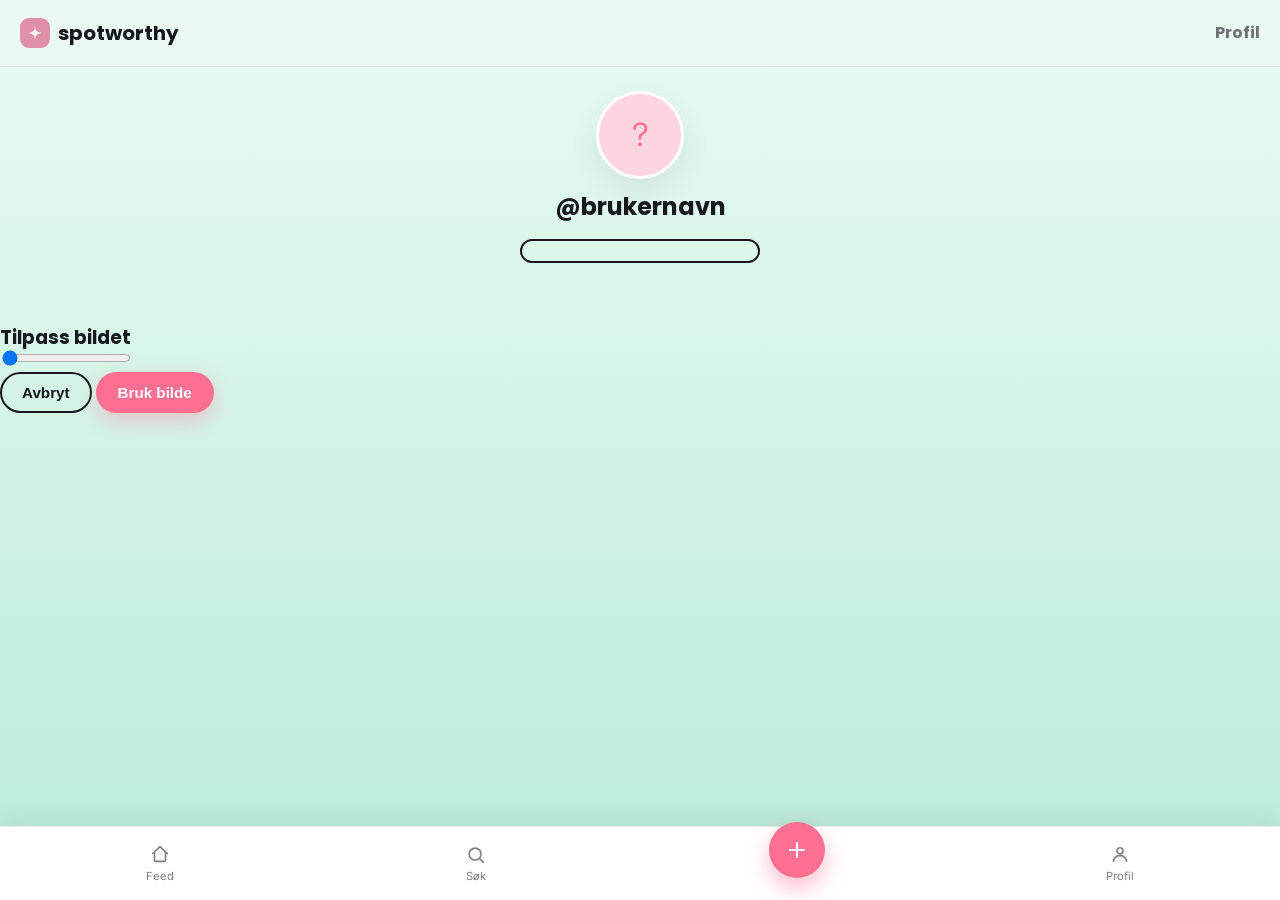
==== bruker.html @ c0483197 "Add bruker.html for user profile page" ====
<!DOCTYPE html>
<html lang="no">
<head>
<meta charset="UTF-8" />
<meta name="viewport" content="width=device-width, initial-scale=1.0" />
<title>Profil — spotworthy</title>
<link rel="preconnect" href="https://fonts.googleapis.com">
<link rel="preconnect" href="https://fonts.gstatic.com" crossorigin>
<link href="https://fonts.googleapis.com/css2?family=Poppins:wght@600;700;800&family=Inter:wght@400;500;600&display=swap" rel="stylesheet">
<link rel="stylesheet" href="style.css">
</head>
<body class="app-body">

<header class="app-topbar">
  <a href="feed.html" class="logo">
    <span class="logo-mark">
      <svg width="16" height="16" viewBox="0 0 24 24" fill="none" xmlns="http://www.w3.org/2000/svg">
        <path d="M12 2c.6 5.4 1.2 8.4 10 10-8.8 1.6-9.4 4.6-10 10-.6-5.4-1.2-8.4-10-10 8.8-1.6 9.4-4.6 10-10Z" fill="var(--cream)"/>
      </svg>
    </span>
    spotworthy
  </a>
  <span class="app-topbar-title">Profil</span>
</header>

<main class="app-main">
  <div class="profile-header">
    <div class="avatar-upload avatar-static" id="viewed-avatar">
      <img id="viewed-avatar-img" src="" alt="" hidden>
      <span id="viewed-avatar-initial">?</span>
    </div>
    <h2 id="viewed-username">@brukernavn</h2>
    <p id="viewed-name" class="profile-name"></p>
    <p id="viewed-bio" class="viewed-bio"></p>
    <button type="button" class="btn btn-outline auth-submit" id="viewed-friend-btn" style="max-width: 240px; margin: 16px auto 0;"></button>
  </div>

  <div id="viewed-locked" class="empty-state" hidden>
    <div class="empty-icon">
      <svg width="24" height="24" viewBox="0 0 24 24" fill="none" xmlns="http://www.w3.org/2000/svg">
        <rect x="5" y="10" width="14" height="10" rx="2" stroke="currentColor" stroke-width="1.6"/>
        <path d="M8 10V7a4 4 0 0 1 8 0v3" stroke="currentColor" stroke-width="1.6"/>
      </svg>
    </div>
    <h2>Dette er en privat konto</h2>
    <p>Send en venneforespørsel for å se anmeldelsene til denne brukeren.</p>
  </div>

  <h3 class="my-posts-title" id="viewed-posts-title" hidden>Anmeldelser</h3>
  <div id="viewed-posts" class="feed-list"></div>
</main>

<nav class="bottom-nav">
  <a href="feed.html" class="bottom-nav-item">
    <svg width="22" height="22" viewBox="0 0 24 24" fill="none" xmlns="http://www.w3.org/2000/svg">
      <path d="M4 11.5 12 4l8 7.5" stroke="currentColor" stroke-width="1.8" stroke-linecap="round" stroke-linejoin="round"/>
      <path d="M6 10v9a1 1 0 0 0 1 1h10a1 1 0 0 0 1-1v-9" stroke="currentColor" stroke-width="1.8" stroke-linecap="round" stroke-linejoin="round"/>
    </svg>
    <span>Feed</span>
  </a>

  <button type="button" class="bottom-nav-item" id="search-trigger">
    <span class="nav-icon-wrap">
      <svg width="22" height="22" viewBox="0 0 24 24" fill="none" xmlns="http://www.w3.org/2000/svg">
        <circle cx="11" cy="11" r="6.5" stroke="currentColor" stroke-width="1.8"/>
        <path d="m20 20-4-4" stroke="currentColor" stroke-width="1.8" stroke-linecap="round"/>
      </svg>
      <span class="nav-badge" hidden></span>
    </span>
    <span>Søk</span>
  </button>

  <button type="button" class="bottom-nav-fab" id="create-post-trigger" aria-label="Nytt innlegg">
    <svg width="24" height="24" viewBox="0 0 24 24" fill="none" xmlns="http://www.w3.org/2000/svg">
      <path d="M12 5v14M5 12h14" stroke="currentColor" stroke-width="2.2" stroke-linecap="round"/>
    </svg>
  </button>

  <a href="profil.html" class="bottom-nav-item">
    <svg width="22" height="22" viewBox="0 0 24 24" fill="none" xmlns="http://www.w3.org/2000/svg">
      <circle cx="12" cy="8.5" r="3.3" stroke="currentColor" stroke-width="1.8"/>
      <path d="M5 20c0-3.6 3.13-6.5 7-6.5s7 2.9 7 6.5" stroke="currentColor" stroke-width="1.8" stroke-linecap="round"/>
    </svg>
    <span>Profil</span>
  </a>
</nav>

<!-- SEARCH SHEET -->
<div class="sheet-overlay" id="search-overlay">
  <div class="sheet">
    <div class="sheet-head">
      <h3>Venner</h3>
      <button class="modal-close" id="search-close" aria-label="Lukk">
        <svg width="16" height="16" viewBox="0 0 24 24" fill="none" xmlns="http://www.w3.org/2000/svg">
          <path d="M5 5l14 14M19 5 5 19" stroke="currentColor" stroke-width="2" stroke-linecap="round"/>
        </svg>
      </button>
    </div>
    <div class="tab-bar">
      <button type="button" class="tab-btn active" data-tab="search">Søk</button>
      <button type="button" class="tab-btn" data-tab="requests">Forespørsler <span class="tab-badge" id="requests-badge" hidden>0</span></button>
    </div>
    <div class="tab-panel" data-panel="search">
      <input type="text" id="search-input" class="text-input" placeholder="Søk navn eller brukernavn">
      <div id="search-results" class="search-results"></div>
    </div>
    <div class="tab-panel" data-panel="requests" hidden>
      <div id="requests-list" class="search-results"></div>
    </div>
  </div>
</div>

<!-- CREATE POST SHEET -->
<div class="sheet-overlay" id="create-overlay">
  <div class="sheet">
    <div class="sheet-head">
      <h3>Nytt innlegg</h3>
      <button class="modal-close" id="create-close" aria-label="Lukk">
        <svg width="16" height="16" viewBox="0 0 24 24" fill="none" xmlns="http://www.w3.org/2000/svg">
          <path d="M5 5l14 14M19 5 5 19" stroke="currentColor" stroke-width="2" stroke-linecap="round"/>
        </svg>
      </button>
    </div>
    <form id="create-form">
      <label class="field-label">Bilde</label>
      <label class="photo-upload" for="post-photo">
        <input type="file" id="post-photo" accept="image/*" hidden>
        <span id="photo-preview-text">Trykk for å legge til bilde fra stedet</span>
        <img id="photo-preview-img" hidden alt="">
      </label>

      <label class="field-label">Vurdering</label>
      <div class="star-picker" id="star-picker">
        <button type="button" class="star-btn" data-star="1">★</button>
        <button type="button" class="star-btn" data-star="2">★</button>
        <button type="button" class="star-btn" data-star="3">★</button>
        <button type="button" class="star-btn" data-star="4">★</button>
        <button type="button" class="star-btn" data-star="5">★</button>
      </div>

      <label class="field-label" for="post-text">Tekst <span class="char-hint" id="char-count">0/100</span></label>
      <textarea class="text-input" id="post-text" maxlength="100" rows="3" placeholder="Hva syntes du om stedet?"></textarea>

      <label class="field-label" for="post-address">Adresse (valgfritt)</label>
      <input class="text-input" id="post-address" type="text" placeholder="F.eks. Karl Johans gate 1, Oslo">
      <p class="field-hint">Skriv en ekte adresse — da fungerer kartpinnen på innlegget.</p>

      <label class="field-label">Merkelapper (valgfritt)</label>
      <div class="tag-picker" id="tag-picker">
        <button type="button" class="tag-chip" data-tag="kaffe">Kaffe</button>
        <button type="button" class="tag-chip" data-tag="cappuccino">Cappuccino</button>
        <button type="button" class="tag-chip" data-tag="latte">Caffe latte</button>
        <button type="button" class="tag-chip" data-tag="pizza">Pizza</button>
        <button type="button" class="tag-chip" data-tag="burger">Burger</button>
        <button type="button" class="tag-chip" data-tag="sushi">Sushi</button>
        <button type="button" class="tag-chip" data-tag="milkshake">Milkshake</button>
        <button type="button" class="tag-chip" data-tag="brunsj">Brunsj</button>
        <button type="button" class="tag-chip" data-tag="dessert">Dessert</button>
        <button type="button" class="tag-chip" data-tag="salat">Salat</button>
      </div>
      <div class="custom-tag-row">
        <input type="text" id="custom-tag-input" class="text-input" placeholder="Legg til eget matord (f.eks. taco)">
        <button type="button" class="btn btn-outline btn-sm" id="add-custom-tag">Legg til</button>
      </div>
      <div class="custom-tags" id="custom-tags-list"></div>

      <label class="field-label">Synlighet</label>
      <div class="visibility-toggle" id="visibility-toggle">
        <button type="button" class="vis-btn active" data-vis="offentlig">Offentlig</button>
        <button type="button" class="vis-btn" data-vis="venner">Kun venner</button>
      </div>

      <button type="submit" class="btn btn-primary btn-lg auth-submit">Publiser</button>
    </form>
  </div>
</div>

<!-- IMAGE CROP -->
<div class="crop-overlay" id="crop-overlay">
  <div class="crop-box">
    <h3>Tilpass bildet</h3>
    <div class="crop-viewport" id="crop-viewport">
      <img id="crop-image" alt="">
    </div>
    <input type="range" id="crop-zoom" class="crop-zoom" min="1" max="3" step="0.01" value="1">
    <div class="crop-actions">
      <button type="button" class="btn btn-outline" id="crop-cancel">Avbryt</button>
      <button type="button" class="btn btn-primary" id="crop-confirm">Bruk bilde</button>
    </div>
  </div>
</div>

<script type="module" src="app.js"></script>
</body>
</html>
---- style.css ----
:root {
  --mint: #eafaf3;
  --mint-mid: #b9ecd7;
  --mint-deep: #2fb989;
  --pink: #ff6f91;
  --pink-light: #ffd6e0;
  --pink-logo: #e08fa9;
  --cream: #fdf3ea;
  --black: #17181c;
  --white: #ffffff;

  --font-heading: 'Poppins', sans-serif;
  --font-body: 'Inter', sans-serif;

  --radius-lg: 20px;
  --radius-md: 14px;
  --shadow-card: 0 12px 30px rgba(23, 24, 28, 0.08);
}

* { box-sizing: border-box; }

html { scroll-behavior: smooth; }

body {
  margin: 0;
  font-family: var(--font-body);
  color: var(--black);
  background: linear-gradient(180deg, var(--mint) 0%, var(--mint-mid) 100%);
  background-attachment: fixed;
  line-height: 1.5;
}

img, svg { display: block; }
img[hidden] { display: none; }

.container {
  max-width: 1160px;
  margin: 0 auto;
  padding: 0 24px;
}

h1, h2, h3 {
  font-family: var(--font-heading);
  margin: 0;
  line-height: 1.15;
}

p { margin: 0; }

a { color: inherit; text-decoration: none; }

/* Buttons */
.btn {
  display: inline-flex;
  align-items: center;
  justify-content: center;
  padding: 10px 20px;
  border-radius: 999px;
  font-weight: 600;
  font-size: 0.95rem;
  border: 2px solid transparent;
  cursor: pointer;
  transition: transform 0.15s ease, box-shadow 0.15s ease, background 0.15s ease;
  white-space: nowrap;
}
.btn:hover { transform: translateY(-1px); }

.btn-primary {
  background: var(--pink);
  color: var(--white);
  box-shadow: 0 8px 20px rgba(255, 111, 145, 0.35);
}
.btn-primary:hover { background: #ff5c82; }

.btn-outline {
  border-color: var(--black);
  color: var(--black);
  background: transparent;
}
.btn-outline:hover { background: var(--black); color: var(--white); }

.btn-ghost {
  color: var(--black);
  padding: 10px 14px;
}
.btn-ghost:hover { color: var(--mint-deep); }

.btn-lg { padding: 14px 28px; font-size: 1.05rem; }

/* Header */
.site-header {
  position: sticky;
  top: 0;
  z-index: 50;
  background: var(--mint);
  border-bottom: 1px solid rgba(23, 24, 28, 0.06);
}

.header-inner {
  display: flex;
  align-items: center;
  justify-content: space-between;
  height: 76px;
  gap: 24px;
}

.logo {
  display: flex;
  align-items: center;
  gap: 8px;
  font-family: var(--font-heading);
  font-weight: 700;
  font-size: 1.25rem;
  color: var(--black);
}

.logo-mark {
  width: 30px;
  height: 30px;
  border-radius: 9px;
  background: var(--pink-logo);
  display: flex;
  align-items: center;
  justify-content: center;
  flex-shrink: 0;
}

.back-link {
  font-weight: 500;
  font-size: 0.92rem;
  color: var(--black);
  opacity: 0.75;
}
.back-link:hover { opacity: 1; color: var(--mint-deep); }

.menu-toggle {
  display: flex;
  flex-direction: column;
  justify-content: center;
  gap: 5px;
  width: 40px;
  height: 40px;
  border: none;
  background: transparent;
  cursor: pointer;
  padding: 0;
}
.menu-toggle span {
  display: block;
  height: 2px;
  width: 100%;
  background: var(--black);
  border-radius: 2px;
}

/* Drawer menu */
.drawer-overlay {
  position: fixed;
  inset: 0;
  background: rgba(23, 24, 28, 0.35);
  opacity: 0;
  visibility: hidden;
  transition: opacity 0.2s ease;
  z-index: 90;
}
.drawer-overlay.open { opacity: 1; visibility: visible; }

.drawer {
  position: fixed;
  top: 0;
  right: 0;
  bottom: 0;
  width: min(320px, 84vw);
  background: var(--mint);
  box-shadow: -12px 0 30px rgba(23, 24, 28, 0.15);
  transform: translateX(100%);
  transition: transform 0.25s ease;
  z-index: 95;
  padding: 24px;
  display: flex;
  flex-direction: column;
  gap: 28px;
}
.drawer.open { transform: translateX(0); }

.drawer-head {
  display: flex;
  align-items: center;
  justify-content: space-between;
}

.drawer-close {
  border: none;
  background: var(--white);
  width: 34px;
  height: 34px;
  border-radius: 50%;
  display: flex;
  align-items: center;
  justify-content: center;
  cursor: pointer;
  color: var(--black);
}

.drawer-nav {
  display: flex;
  flex-direction: column;
  gap: 4px;
}

.drawer-link {
  display: block;
  width: 100%;
  text-align: left;
  padding: 14px 4px;
  border: none;
  background: none;
  border-bottom: 1px solid rgba(23, 24, 28, 0.08);
  font-family: var(--font-body);
  font-size: 1rem;
  font-weight: 500;
  color: var(--black);
  cursor: pointer;
}

.drawer-link--cta {
  margin-top: 12px;
  border: none;
  border-radius: 999px;
  background: var(--pink);
  color: var(--white);
  text-align: center;
  font-weight: 600;
  padding: 14px;
}

/* Modal (Om spotworthy) */
.modal-overlay {
  position: fixed;
  inset: 0;
  background: rgba(23, 24, 28, 0.4);
  display: flex;
  align-items: center;
  justify-content: center;
  padding: 24px;
  opacity: 0;
  visibility: hidden;
  transition: opacity 0.2s ease;
  z-index: 100;
}
.modal-overlay.open { opacity: 1; visibility: visible; }

.modal {
  position: relative;
  background: var(--white);
  border-radius: var(--radius-lg);
  padding: 40px 32px;
  max-width: 440px;
  box-shadow: var(--shadow-card);
}
.modal h3 { font-size: 1.3rem; margin-bottom: 14px; }
.modal p { color: rgba(23, 24, 28, 0.75); }

.modal-close {
  position: absolute;
  top: 16px;
  right: 16px;
  border: none;
  background: var(--mint);
  width: 30px;
  height: 30px;
  border-radius: 50%;
  display: flex;
  align-items: center;
  justify-content: center;
  cursor: pointer;
  color: var(--black);
}

/* Hero */
.hero {
  padding: 80px 0 110px;
  overflow: hidden;
}

.hero-inner {
  display: grid;
  grid-template-columns: 1fr 1fr;
  gap: 56px;
  align-items: center;
}

.hero-spark { display: inline-block; margin-bottom: 20px; }

.hero-copy h1 {
  font-size: clamp(2.6rem, 4.6vw, 3.8rem);
  font-weight: 800;
  color: var(--black);
  max-width: 460px;
}

.hero-btn { margin-top: 32px; }

/* Hero visual / polaroids */
.hero-visual {
  position: relative;
  min-height: 400px;
}

.polaroid-stack {
  position: relative;
  width: 100%;
  height: 100%;
}

.polaroid {
  position: absolute;
  width: 240px;
  background: var(--white);
  padding: 14px 14px 20px;
  border-radius: 8px;
  box-shadow: var(--shadow-card);
}

.polaroid--back {
  top: 10px;
  left: 100px;
  transform: rotate(8deg);
}

.polaroid--front {
  top: 110px;
  left: 4px;
  transform: rotate(-7deg);
}

.polaroid-photo {
  position: relative;
  aspect-ratio: 1 / 1;
  border-radius: 4px;
  overflow: hidden;
  display: flex;
  align-items: center;
  justify-content: center;
}

.photo-icon { color: rgba(23, 24, 28, 0.22); }

.photo-1 { background: linear-gradient(135deg, var(--mint-mid), var(--pink-light)); }
.photo-2 { background: linear-gradient(135deg, var(--pink-light), var(--mint-mid) 80%); }

.pin-badge {
  position: absolute;
  bottom: 8px;
  right: 8px;
  width: 26px;
  height: 26px;
  border-radius: 50%;
  border: none;
  background: var(--white);
  color: var(--pink);
  display: flex;
  align-items: center;
  justify-content: center;
  box-shadow: 0 4px 10px rgba(0,0,0,0.15);
  cursor: pointer;
}

.polaroid-caption {
  display: flex;
  align-items: center;
  justify-content: space-between;
  margin-top: 12px;
  font-family: var(--font-heading);
}

.place-name { font-size: 0.85rem; font-weight: 600; color: var(--black); }
.stars { color: var(--pink); font-size: 0.85rem; letter-spacing: 1px; }

/* Features */
.features { padding: 100px 0; }

.section-title {
  text-align: center;
  font-size: clamp(1.7rem, 3vw, 2.3rem);
  font-weight: 700;
  max-width: 640px;
  margin: 0 auto 56px;
}

.feature-grid {
  display: grid;
  grid-template-columns: repeat(3, 1fr);
  gap: 28px;
}

.feature-card {
  background: var(--white);
  border-radius: var(--radius-lg);
  padding: 32px 28px;
  box-shadow: var(--shadow-card);
}

.feature-icon {
  width: 52px;
  height: 52px;
  border-radius: 14px;
  display: flex;
  align-items: center;
  justify-content: center;
  margin-bottom: 20px;
}
.icon-mint { background: rgba(47, 185, 137, 0.14); color: var(--mint-deep); }
.icon-pink { background: rgba(255, 111, 145, 0.14); color: var(--pink); }

.feature-card h3 { font-size: 1.15rem; margin-bottom: 10px; }
.feature-card p { color: rgba(23, 24, 28, 0.7); font-size: 0.95rem; }

/* How it works */
.how-it-works { padding: 100px 0; }

.steps {
  display: grid;
  grid-template-columns: repeat(3, 1fr);
  gap: 28px;
}

.step {
  background: var(--white);
  border-radius: var(--radius-lg);
  padding: 32px 28px;
  box-shadow: var(--shadow-card);
}

.step-number {
  display: inline-flex;
  align-items: center;
  justify-content: center;
  width: 36px;
  height: 36px;
  border-radius: 50%;
  background: var(--pink);
  color: var(--white);
  font-family: var(--font-heading);
  font-weight: 700;
  margin-bottom: 18px;
}

.step h3 { font-size: 1.1rem; margin-bottom: 10px; }
.step p { color: rgba(23, 24, 28, 0.7); font-size: 0.95rem; }

/* CTA section */
.cta-section { padding: 90px 0 110px; }

.cta-card {
  background: var(--white);
  border-radius: var(--radius-lg);
  padding: 64px 40px;
  text-align: center;
  display: flex;
  flex-direction: column;
  align-items: center;
  gap: 18px;
  box-shadow: var(--shadow-card);
}
.cta-card h2 { font-size: clamp(1.6rem, 3vw, 2.2rem); font-weight: 700; max-width: 560px; }
.cta-card p { color: rgba(23, 24, 28, 0.7); font-size: 1.05rem; }
.cta-card .btn { margin-top: 6px; }

/* Footer */
.site-footer {
  background: var(--white);
  padding: 56px 0 24px;
}
.footer-inner {
  display: flex;
  justify-content: space-between;
  align-items: flex-start;
  flex-wrap: wrap;
  gap: 24px;
  padding-bottom: 32px;
  border-bottom: 1px solid rgba(23,24,28,0.08);
}
.footer-brand p { margin-top: 8px; color: rgba(23,24,28,0.6); font-size: 0.9rem; }
.logo-footer { margin-bottom: 4px; }

.footer-contact h3 { font-size: 1rem; font-weight: 700; margin-bottom: 10px; }
.footer-contact { display: flex; flex-direction: column; gap: 6px; }
.footer-contact a { font-size: 0.92rem; color: rgba(23,24,28,0.75); }
.footer-contact a:hover { color: var(--pink); }

.footer-bottom {
  padding-top: 20px;
  text-align: center;
}
.footer-bottom p { font-size: 0.82rem; color: rgba(23,24,28,0.5); }

/* Page intro (guide.html) */
.page-intro { padding: 64px 0 12px; text-align: center; }
.page-intro h1 { font-size: clamp(2rem, 4vw, 2.8rem); font-weight: 800; }
.page-intro p { margin-top: 14px; color: rgba(23, 24, 28, 0.7); font-size: 1.05rem; }

/* ---------------- Forms (shared) ---------------- */
.field-label {
  display: flex;
  justify-content: space-between;
  font-size: 0.9rem;
  font-weight: 600;
  margin: 18px 0 6px;
}
.field-label:first-of-type { margin-top: 0; }

.char-hint { font-weight: 500; color: rgba(23, 24, 28, 0.5); }

.text-input {
  width: 100%;
  padding: 13px 16px;
  border-radius: var(--radius-md);
  border: 1px solid rgba(23, 24, 28, 0.15);
  background: var(--white);
  font-family: var(--font-body);
  font-size: 0.98rem;
  color: var(--black);
  resize: vertical;
}
.text-input:focus {
  outline: none;
  border-color: var(--pink);
}

.field-error { color: var(--pink); font-size: 0.85rem; margin-top: 8px; }

/* ---------------- Auth pages (registrer.html) ---------------- */
.auth-page {
  min-height: 100vh;
  display: flex;
  flex-direction: column;
  align-items: center;
  gap: 32px;
  padding: 48px 24px 64px;
  background: linear-gradient(180deg, var(--mint) 0%, var(--mint-mid) 100%);
}

.auth-logo { font-family: var(--font-heading); font-weight: 700; font-size: 1.3rem; color: var(--black); }

.auth-card {
  width: 100%;
  max-width: 420px;
  background: var(--white);
  border-radius: var(--radius-lg);
  padding: 40px 32px;
  box-shadow: var(--shadow-card);
}
.auth-card h1 { font-size: 1.6rem; font-weight: 800; }
.auth-sub { margin-top: 10px; color: rgba(23, 24, 28, 0.7); font-size: 0.95rem; }

.auth-submit { width: 100%; margin-top: 26px; }

.auth-switch { margin-top: 20px; text-align: center; font-size: 0.9rem; color: rgba(23, 24, 28, 0.7); }
.auth-switch a { color: var(--pink); font-weight: 600; }

.demo-note {
  margin-top: 14px;
  background: var(--mint);
  border-radius: var(--radius-md);
  padding: 12px 14px;
  font-size: 0.85rem;
  color: rgba(23, 24, 28, 0.8);
}

/* ---------------- App shell (feed.html, profil.html) ---------------- */
.app-body {
  background: linear-gradient(180deg, var(--mint) 0%, var(--mint-mid) 100%);
  min-height: 100vh;
  padding-bottom: 100px;
}

.app-topbar {
  position: sticky;
  top: 0;
  z-index: 40;
  display: flex;
  align-items: center;
  justify-content: space-between;
  padding: 18px 20px;
  background: var(--mint);
  border-bottom: 1px solid rgba(23, 24, 28, 0.06);
}
.app-topbar-title { font-family: var(--font-heading); font-weight: 700; font-size: 1rem; opacity: 0.6; }

.app-main {
  max-width: 560px;
  margin: 0 auto;
  padding: 24px 20px 40px;
}

/* Bottom nav */
.bottom-nav {
  position: fixed;
  bottom: 0;
  left: 0;
  right: 0;
  height: 74px;
  background: var(--white);
  border-top: 1px solid rgba(23, 24, 28, 0.08);
  display: flex;
  align-items: center;
  justify-content: space-around;
  z-index: 60;
  box-shadow: 0 -8px 24px rgba(23, 24, 28, 0.06);
}

.bottom-nav-item {
  display: flex;
  flex-direction: column;
  align-items: center;
  gap: 3px;
  border: none;
  background: none;
  color: var(--black);
  opacity: 0.55;
  font-size: 0.7rem;
  font-family: var(--font-body);
  cursor: pointer;
  padding: 6px 10px;
}
.bottom-nav-item.active { opacity: 1; color: var(--pink); }
.bottom-nav-item:hover { opacity: 1; }

.bottom-nav-fab {
  width: 56px;
  height: 56px;
  border-radius: 50%;
  border: none;
  background: var(--pink);
  color: var(--white);
  display: flex;
  align-items: center;
  justify-content: center;
  cursor: pointer;
  box-shadow: 0 10px 22px rgba(255, 111, 145, 0.45);
  transform: translateY(-14px);
}
.bottom-nav-fab:hover { background: #ff5c82; }

/* Sheets (search + create post) */
.sheet-overlay {
  position: fixed;
  inset: 0;
  background: rgba(23, 24, 28, 0.4);
  display: flex;
  align-items: flex-end;
  justify-content: center;
  opacity: 0;
  visibility: hidden;
  transition: opacity 0.2s ease;
  z-index: 110;
}
.sheet-overlay.open { opacity: 1; visibility: visible; }

.sheet {
  width: 100%;
  max-width: 480px;
  max-height: 86vh;
  overflow-y: auto;
  background: var(--white);
  border-radius: 24px 24px 0 0;
  padding: 24px 24px 32px;
  transform: translateY(16px);
  transition: transform 0.2s ease;
}
.sheet-overlay.open .sheet { transform: translateY(0); }

.sheet-head {
  display: flex;
  align-items: center;
  justify-content: space-between;
  margin-bottom: 18px;
}
.sheet-head h3 { font-size: 1.2rem; }

/* Star picker */
.star-picker { display: flex; gap: 6px; }
.star-btn {
  border: none;
  background: none;
  font-size: 2rem;
  line-height: 1;
  color: rgba(23, 24, 28, 0.2);
  cursor: pointer;
  padding: 0;
}
.star-btn.active { color: var(--pink); }

/* Photo upload */
.photo-upload {
  display: flex;
  align-items: center;
  justify-content: center;
  aspect-ratio: 4 / 3;
  border-radius: var(--radius-md);
  border: 2px dashed rgba(23, 24, 28, 0.2);
  background: var(--mint);
  color: rgba(23, 24, 28, 0.55);
  font-size: 0.9rem;
  text-align: center;
  padding: 20px;
  cursor: pointer;
  overflow: hidden;
}
.photo-upload img { width: 100%; height: 100%; object-fit: cover; }

/* Visibility toggle */
.visibility-toggle { display: flex; gap: 10px; }
.vis-btn {
  flex: 1;
  padding: 11px;
  border-radius: 999px;
  border: 2px solid rgba(23, 24, 28, 0.15);
  background: var(--white);
  font-family: var(--font-body);
  font-weight: 600;
  font-size: 0.9rem;
  color: var(--black);
  cursor: pointer;
}
.vis-btn.active { border-color: var(--pink); background: var(--pink); color: var(--white); }

/* Empty state */
.empty-state { text-align: center; padding: 60px 20px; }
.empty-icon {
  width: 56px;
  height: 56px;
  border-radius: 50%;
  background: var(--white);
  color: var(--mint-deep);
  display: flex;
  align-items: center;
  justify-content: center;
  margin: 0 auto 20px;
  box-shadow: var(--shadow-card);
}
.empty-state h2 { font-size: 1.3rem; margin-bottom: 10px; }
.empty-state p { color: rgba(23, 24, 28, 0.65); max-width: 320px; margin: 0 auto; }
.empty-hint { color: rgba(23, 24, 28, 0.6); font-size: 0.92rem; text-align: center; padding: 20px 0; }

/* Feed list */
.feed-list { display: flex; flex-direction: column; gap: 24px; }
.feed-card {
  background: var(--white);
  border-radius: var(--radius-lg);
  padding: 16px 16px 20px;
  box-shadow: var(--shadow-card);
}
.feed-photo { width: 100%; aspect-ratio: 1 / 1; }
.photo-icon-wrap { color: rgba(23, 24, 28, 0.25); display: flex; align-items: center; justify-content: center; width: 100%; height: 100%; }
.feed-text { margin-top: 10px; font-size: 0.92rem; color: rgba(23, 24, 28, 0.8); }
.feed-meta {
  display: flex;
  justify-content: space-between;
  align-items: center;
  margin-top: 12px;
  font-size: 0.8rem;
  color: rgba(23, 24, 28, 0.55);
}
.vis-pill {
  background: var(--mint);
  color: var(--mint-deep);
  font-weight: 600;
  padding: 3px 10px;
  border-radius: 999px;
}

/* Search sheet */
.search-results { display: flex; flex-direction: column; gap: 4px; margin-top: 16px; }
.search-row {
  display: flex;
  align-items: center;
  justify-content: space-between;
  padding: 12px 4px;
  border-bottom: 1px solid rgba(23, 24, 28, 0.08);
}
.search-row-info { display: flex; flex-direction: column; }
.search-row-info span { font-size: 0.85rem; color: rgba(23, 24, 28, 0.55); }
.btn-sm { padding: 8px 16px; font-size: 0.85rem; }

/* Profile page */
.profile-header { text-align: center; margin-bottom: 24px; }
.avatar-upload {
  width: 88px;
  height: 88px;
  border-radius: 50%;
  background: var(--pink-light);
  color: var(--pink);
  display: flex;
  align-items: center;
  justify-content: center;
  font-size: 2rem;
  margin: 0 auto 14px;
  cursor: pointer;
  overflow: hidden;
  border: 3px solid var(--white);
  box-shadow: var(--shadow-card);
}
.avatar-upload img { width: 100%; height: 100%; object-fit: cover; }
.profile-name { color: rgba(23, 24, 28, 0.6); font-size: 0.92rem; margin-top: 2px; }

.setting-row {
  display: flex;
  align-items: center;
  justify-content: space-between;
  gap: 16px;
  background: var(--white);
  border-radius: var(--radius-md);
  padding: 18px;
  margin-top: 22px;
  box-shadow: var(--shadow-card);
}
.setting-row strong { font-size: 0.95rem; }
.setting-row p { font-size: 0.82rem; color: rgba(23, 24, 28, 0.6); margin-top: 4px; }

.switch { position: relative; display: inline-block; width: 46px; height: 26px; flex-shrink: 0; }
.switch input { opacity: 0; width: 0; height: 0; }
.slider {
  position: absolute;
  cursor: pointer;
  inset: 0;
  background: rgba(23, 24, 28, 0.2);
  border-radius: 999px;
  transition: 0.2s;
}
.slider::before {
  content: "";
  position: absolute;
  width: 20px;
  height: 20px;
  left: 3px;
  top: 3px;
  background: var(--white);
  border-radius: 50%;
  transition: 0.2s;
}
.switch input:checked + .slider { background: var(--pink); }
.switch input:checked + .slider::before { transform: translateX(20px); }

.my-posts-title { margin-top: 36px; margin-bottom: 16px; font-size: 1.1rem; }

/* Responsive */
@media (max-width: 900px) {
  .hero-inner { grid-template-columns: 1fr; }
  .hero-visual { min-height: 320px; order: 1; }
  .hero-copy { order: 2; }
  .feature-grid, .steps { grid-template-columns: 1fr; }
}

@media (max-width: 720px) {
  .hero { padding: 48px 0 64px; }
  .polaroid { width: 190px; }
  .polaroid--back { left: 60px; top: 0; }
  .polaroid--front { left: 0; top: 70px; }
  .cta-card { padding: 44px 24px; }
  .auth-card { padding: 32px 22px; }
}
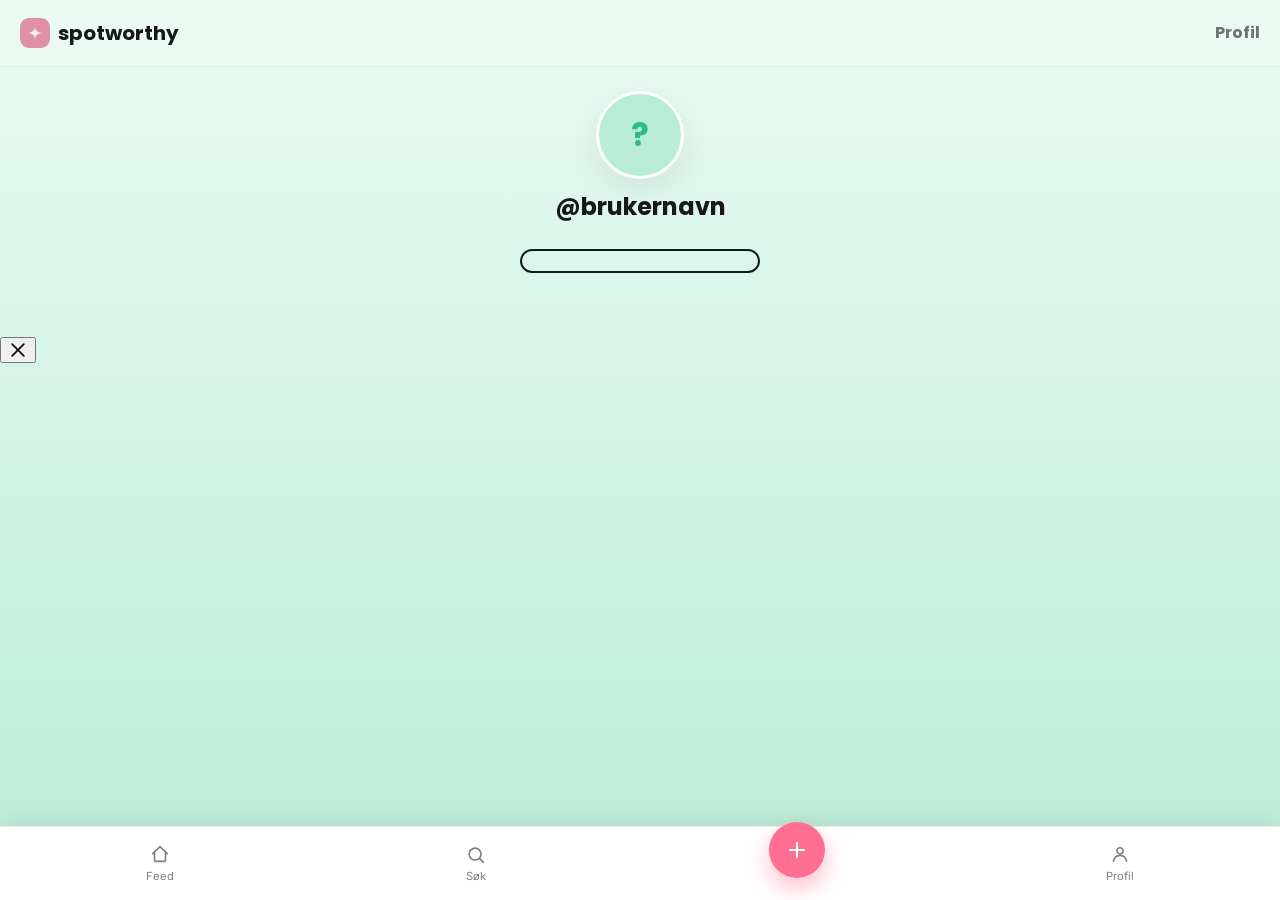
==== commit baae23cc: "Implement photo lightbox feature in bruker.html Added a lightbox overlay for photo display with clos" ====
--- a/bruker.html
+++ b/bruker.html
@@ -190,6 +190,16 @@
   </div>
 </div>
 
+<!-- PHOTO LIGHTBOX -->
+<div class="lightbox-overlay" id="lightbox-overlay">
+  <button class="lightbox-close" id="lightbox-close" aria-label="Lukk">
+    <svg width="20" height="20" viewBox="0 0 24 24" fill="none" xmlns="http://www.w3.org/2000/svg">
+      <path d="M5 5l14 14M19 5 5 19" stroke="currentColor" stroke-width="2" stroke-linecap="round"/>
+    </svg>
+  </button>
+  <img id="lightbox-image" src="" alt="">
+</div>
+
 <script type="module" src="app.js"></script>
 </body>
 </html>
--- a/style.css
+++ b/style.css
@@ -529,6 +529,27 @@
 }
 
 .field-error { color: var(--pink); font-size: 0.85rem; margin-top: 8px; }
+.field-hint { font-size: 0.82rem; color: rgba(23, 24, 28, 0.5); margin-top: 6px; }
+
+.password-field { position: relative; }
+.password-field .text-input { padding-right: 46px; }
+.password-toggle {
+  position: absolute;
+  right: 6px;
+  top: 50%;
+  transform: translateY(-50%);
+  border: none;
+  background: none;
+  color: rgba(23, 24, 28, 0.45);
+  cursor: pointer;
+  width: 34px;
+  height: 34px;
+  display: flex;
+  align-items: center;
+  justify-content: center;
+  border-radius: 8px;
+}
+.password-toggle:hover { color: var(--mint-deep); background: var(--mint); }
 
 /* ---------------- Auth pages (registrer.html) ---------------- */
 .auth-page {
@@ -627,6 +648,18 @@
 .bottom-nav-item.active { opacity: 1; color: var(--pink); }
 .bottom-nav-item:hover { opacity: 1; }
 
+.nav-icon-wrap { position: relative; display: inline-flex; }
+.nav-badge {
+  position: absolute;
+  top: -2px;
+  right: -2px;
+  width: 9px;
+  height: 9px;
+  border-radius: 50%;
+  background: var(--pink);
+  border: 2px solid var(--white);
+}
+
 .bottom-nav-fab {
   width: 56px;
   height: 56px;
@@ -678,6 +711,43 @@
   margin-bottom: 18px;
 }
 .sheet-head h3 { font-size: 1.2rem; }
+
+/* Tabs (search sheet) */
+.tab-bar {
+  display: flex;
+  gap: 6px;
+  background: var(--mint);
+  border-radius: 999px;
+  padding: 4px;
+  margin-bottom: 18px;
+}
+.tab-btn {
+  flex: 1;
+  border: none;
+  background: none;
+  padding: 9px 12px;
+  border-radius: 999px;
+  font-family: var(--font-body);
+  font-weight: 600;
+  font-size: 0.88rem;
+  color: rgba(23, 24, 28, 0.6);
+  cursor: pointer;
+  display: flex;
+  align-items: center;
+  justify-content: center;
+  gap: 6px;
+}
+.tab-btn.active { background: var(--white); color: var(--black); box-shadow: var(--shadow-card); }
+.tab-badge {
+  background: var(--pink);
+  color: var(--white);
+  font-size: 0.72rem;
+  font-weight: 700;
+  border-radius: 999px;
+  padding: 1px 7px;
+}
+
+.request-actions { display: flex; gap: 8px; }
 
 /* Star picker */
 .star-picker { display: flex; gap: 6px; }
@@ -726,6 +796,35 @@
 }
 .vis-btn.active { border-color: var(--pink); background: var(--pink); color: var(--white); }
 
+/* Tag picker (create post) */
+.tag-picker { display: flex; flex-wrap: wrap; gap: 8px; }
+.tag-chip {
+  padding: 8px 14px;
+  border-radius: 999px;
+  border: 2px solid rgba(23, 24, 28, 0.15);
+  background: var(--white);
+  font-family: var(--font-body);
+  font-weight: 500;
+  font-size: 0.85rem;
+  color: var(--black);
+  cursor: pointer;
+}
+.tag-chip.active { border-color: var(--mint-deep); background: rgba(47, 185, 137, 0.14); color: var(--mint-deep); }
+
+/* Tags on feed posts */
+.post-tags { display: flex; flex-wrap: wrap; gap: 6px; margin-top: 10px; }
+.tag-pill {
+  background: var(--mint);
+  color: var(--mint-deep);
+  font-size: 0.78rem;
+  font-weight: 600;
+  padding: 3px 10px;
+  border-radius: 999px;
+}
+
+/* Feed search */
+.feed-search { margin-bottom: 20px; }
+
 /* Empty state */
 .empty-state { text-align: center; padding: 60px 20px; }
 .empty-icon {
@@ -770,6 +869,77 @@
   padding: 3px 10px;
   border-radius: 999px;
 }
+
+.feed-actions { display: flex; gap: 8px; margin-top: 12px; }
+
+/* Custom food tags */
+.custom-tag-row { display: flex; gap: 8px; margin-top: 10px; }
+.custom-tag-row .text-input { flex: 1; }
+.custom-tags { display: flex; flex-wrap: wrap; gap: 6px; margin-top: 10px; }
+.removable-tag {
+  display: inline-flex;
+  align-items: center;
+  gap: 6px;
+}
+.remove-tag-btn {
+  border: none;
+  background: none;
+  color: var(--mint-deep);
+  font-size: 1rem;
+  line-height: 1;
+  cursor: pointer;
+  padding: 0;
+}
+
+/* Image cropper */
+.crop-overlay {
+  position: fixed;
+  inset: 0;
+  background: rgba(23, 24, 28, 0.55);
+  display: flex;
+  align-items: center;
+  justify-content: center;
+  padding: 24px;
+  opacity: 0;
+  visibility: hidden;
+  transition: opacity 0.2s ease;
+  z-index: 200;
+}
+.crop-overlay.open { opacity: 1; visibility: visible; }
+
+.crop-box {
+  background: var(--white);
+  border-radius: var(--radius-lg);
+  padding: 24px;
+  box-shadow: var(--shadow-card);
+  width: 100%;
+  max-width: 340px;
+}
+.crop-box h3 { font-size: 1.1rem; margin-bottom: 16px; text-align: center; }
+
+.crop-viewport {
+  position: relative;
+  width: 280px;
+  height: 280px;
+  margin: 0 auto;
+  overflow: hidden;
+  border-radius: 8px;
+  background: var(--mint);
+  cursor: grab;
+  touch-action: none;
+}
+.crop-viewport:active { cursor: grabbing; }
+.crop-viewport img {
+  position: absolute;
+  max-width: none;
+  user-select: none;
+  pointer-events: none;
+}
+
+.crop-zoom { width: 100%; margin-top: 16px; accent-color: var(--pink); }
+
+.crop-actions { display: flex; gap: 10px; margin-top: 18px; }
+.crop-actions .btn { flex: 1; }
 
 /* Search sheet */
 .search-results { display: flex; flex-direction: column; gap: 4px; margin-top: 16px; }
@@ -803,7 +973,15 @@
   box-shadow: var(--shadow-card);
 }
 .avatar-upload img { width: 100%; height: 100%; object-fit: cover; }
+.avatar-static {
+  cursor: default;
+  font-family: var(--font-heading);
+  font-weight: 700;
+  background: var(--mint-mid);
+  color: var(--mint-deep);
+}
 .profile-name { color: rgba(23, 24, 28, 0.6); font-size: 0.92rem; margin-top: 2px; }
+.viewed-bio { margin-top: 12px; font-size: 0.95rem; color: rgba(23, 24, 28, 0.75); max-width: 340px; margin-left: auto; margin-right: auto; }
 
 .setting-row {
   display: flex;
@@ -860,4 +1038,4 @@
   .polaroid--front { left: 0; top: 70px; }
   .cta-card { padding: 44px 24px; }
   .auth-card { padding: 32px 22px; }
-}+}
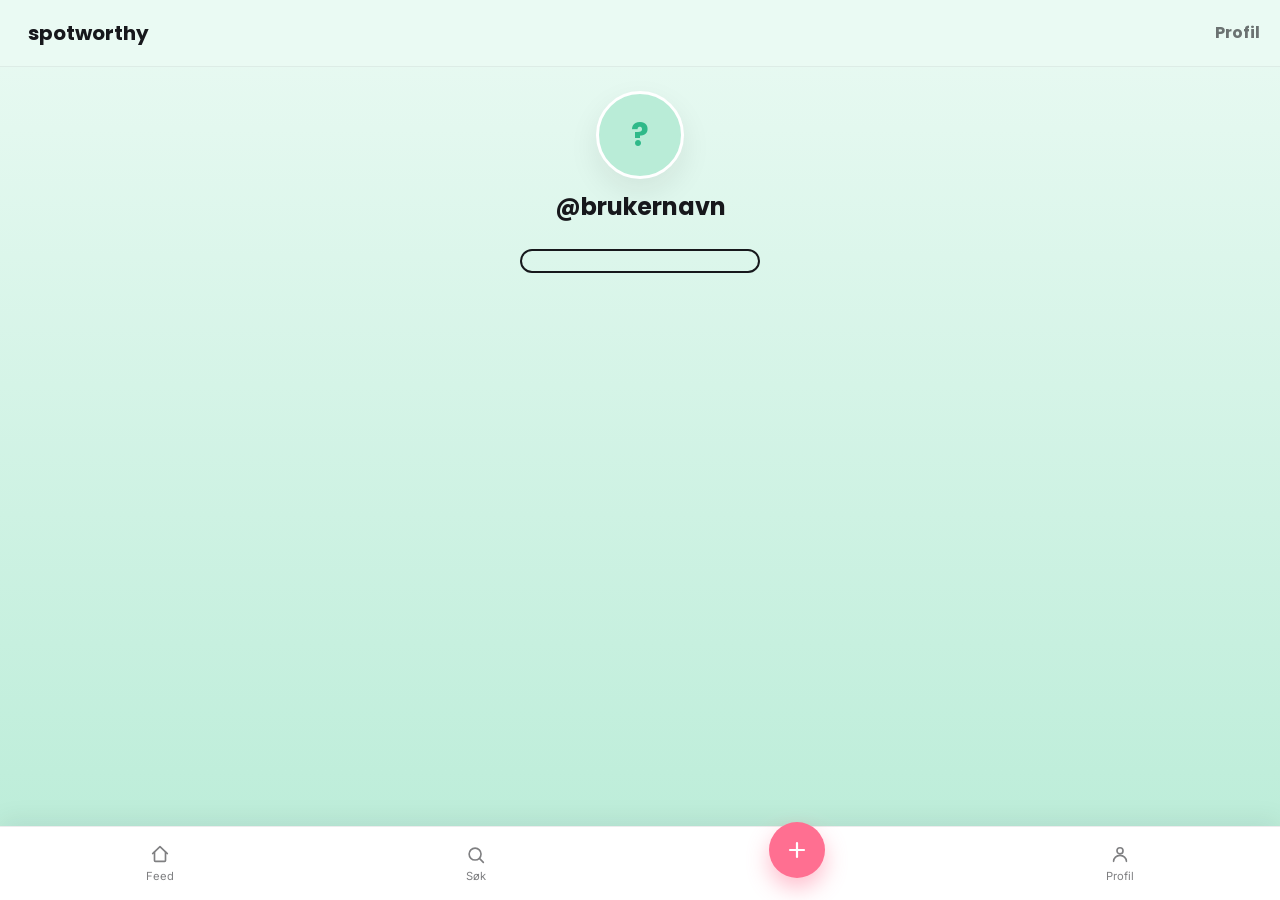
==== commit e91b2064: "Enhance profile form with date and place inputs Added date input and place input fields to the profi" ====
--- a/bruker.html
+++ b/bruker.html
@@ -7,18 +7,15 @@
 <link rel="preconnect" href="https://fonts.googleapis.com">
 <link rel="preconnect" href="https://fonts.gstatic.com" crossorigin>
 <link href="https://fonts.googleapis.com/css2?family=Poppins:wght@600;700;800&family=Inter:wght@400;500;600&display=swap" rel="stylesheet">
+<link rel="icon" type="image/svg+xml" href="favicon.svg">
+<link href="https://fonts.googleapis.com/css2?family=Bricolage+Grotesque:opsz,wght@12..96,800&display=swap" rel="stylesheet">
 <link rel="stylesheet" href="style.css">
 </head>
 <body class="app-body">
 
 <header class="app-topbar">
   <a href="feed.html" class="logo">
-    <span class="logo-mark">
-      <svg width="16" height="16" viewBox="0 0 24 24" fill="none" xmlns="http://www.w3.org/2000/svg">
-        <path d="M12 2c.6 5.4 1.2 8.4 10 10-8.8 1.6-9.4 4.6-10 10-.6-5.4-1.2-8.4-10-10 8.8-1.6 9.4-4.6 10-10Z" fill="var(--cream)"/>
-      </svg>
-    </span>
-    spotworthy
+    <svg class="logo-pin" viewBox="0 0 100 120" aria-hidden="true"><path d="M50 4 C26 4 8 22 8 46 C8 76 50 116 50 116 C50 116 92 76 92 46 C92 22 74 4 50 4 Z" fill="#FF3D8B"/><path stroke-linejoin="round" d="M50 21 L56.2 37.5 L73.8 38.3 L60 49.2 L64.7 66.2 L50 56.5 L35.3 66.2 L40 49.2 L26.2 38.3 L43.8 37.5 Z" fill="#fff"/></svg><span class="logo-word">spotworthy</span>
   </a>
   <span class="app-topbar-title">Profil</span>
 </header>
@@ -138,12 +135,18 @@
         <button type="button" class="star-btn" data-star="5">★</button>
       </div>
 
+      <label class="field-label" for="post-date">Dato</label>
+      <input class="text-input" id="post-date" type="date">
+
       <label class="field-label" for="post-text">Tekst <span class="char-hint" id="char-count">0/100</span></label>
       <textarea class="text-input" id="post-text" maxlength="100" rows="3" placeholder="Hva syntes du om stedet?"></textarea>
 
+      <label class="field-label" for="post-place">Stedsnavn</label>
+      <input class="text-input" id="post-place" type="text" placeholder="F.eks. Kafe Solvang">
+
       <label class="field-label" for="post-address">Adresse (valgfritt)</label>
       <input class="text-input" id="post-address" type="text" placeholder="F.eks. Karl Johans gate 1, Oslo">
-      <p class="field-hint">Skriv en ekte adresse — da fungerer kartpinnen på innlegget.</p>
+      <p class="field-hint">Skriv en ekte adresse — da fungerer kartlenken under innlegget.</p>
 
       <label class="field-label">Merkelapper (valgfritt)</label>
       <div class="tag-picker" id="tag-picker">
--- a/style.css
+++ b/style.css
@@ -374,8 +374,19 @@
   font-family: var(--font-heading);
 }
 
-.place-name { font-size: 0.85rem; font-weight: 600; color: var(--black); }
+.place-name { font-size: 0.95rem; font-weight: 700; color: var(--black); }
 .stars { color: var(--pink); font-size: 0.85rem; letter-spacing: 1px; }
+
+.post-address-line {
+  display: flex;
+  align-items: center;
+  gap: 6px;
+  margin-top: 6px;
+  font-size: 0.82rem;
+  color: rgba(23, 24, 28, 0.55);
+}
+.post-address-line svg { flex-shrink: 0; color: var(--pink); }
+.post-address-line:hover { color: var(--pink); }
 
 /* Features */
 .features { padding: 100px 0; }
@@ -853,6 +864,7 @@
 }
 .feed-photo { width: 100%; aspect-ratio: 1 / 1; }
 .photo-icon-wrap { color: rgba(23, 24, 28, 0.25); display: flex; align-items: center; justify-content: center; width: 100%; height: 100%; }
+.post-photo-img { cursor: zoom-in; }
 .feed-text { margin-top: 10px; font-size: 0.92rem; color: rgba(23, 24, 28, 0.8); }
 .feed-meta {
   display: flex;
@@ -862,6 +874,10 @@
   font-size: 0.8rem;
   color: rgba(23, 24, 28, 0.55);
 }
+.feed-meta-left { display: flex; align-items: center; gap: 8px; }
+.feed-author-link { color: rgba(23, 24, 28, 0.55); font-weight: 600; }
+.feed-author-link:hover { color: var(--pink); }
+.feed-date { color: rgba(23, 24, 28, 0.4); }
 .vis-pill {
   background: var(--mint);
   color: var(--mint-deep);
@@ -871,6 +887,44 @@
 }
 
 .feed-actions { display: flex; gap: 8px; margin-top: 12px; }
+
+/* Photo lightbox */
+.lightbox-overlay {
+  position: fixed;
+  inset: 0;
+  background: rgba(10, 11, 13, 0.92);
+  display: flex;
+  align-items: center;
+  justify-content: center;
+  padding: 24px;
+  opacity: 0;
+  visibility: hidden;
+  transition: opacity 0.2s ease;
+  z-index: 250;
+}
+.lightbox-overlay.open { opacity: 1; visibility: visible; }
+.lightbox-overlay img {
+  max-width: min(90vw, 640px);
+  max-height: 85vh;
+  border-radius: 8px;
+  object-fit: contain;
+}
+.lightbox-close {
+  position: absolute;
+  top: 20px;
+  right: 20px;
+  width: 40px;
+  height: 40px;
+  border-radius: 50%;
+  border: none;
+  background: rgba(255, 255, 255, 0.15);
+  color: var(--white);
+  display: flex;
+  align-items: center;
+  justify-content: center;
+  cursor: pointer;
+}
+.lightbox-close:hover { background: rgba(255, 255, 255, 0.3); }
 
 /* Custom food tags */
 .custom-tag-row { display: flex; gap: 8px; margin-top: 10px; }
@@ -1023,6 +1077,35 @@
 
 .my-posts-title { margin-top: 36px; margin-bottom: 16px; font-size: 1.1rem; }
 
+/* Friends list (profile page) */
+.friends-list { display: flex; flex-direction: column; gap: 8px; }
+.friend-row {
+  display: flex;
+  align-items: center;
+  gap: 12px;
+  background: var(--white);
+  border-radius: var(--radius-md);
+  padding: 12px 14px;
+  box-shadow: var(--shadow-card);
+}
+.friend-avatar {
+  width: 38px;
+  height: 38px;
+  border-radius: 50%;
+  background: var(--mint-mid);
+  color: var(--mint-deep);
+  display: flex;
+  align-items: center;
+  justify-content: center;
+  font-family: var(--font-heading);
+  font-weight: 700;
+  flex-shrink: 0;
+  overflow: hidden;
+}
+.friend-avatar img { width: 100%; height: 100%; object-fit: cover; }
+.friend-info { display: flex; flex-direction: column; }
+.friend-info span { font-size: 0.82rem; color: rgba(23, 24, 28, 0.55); }
+
 /* Responsive */
 @media (max-width: 900px) {
   .hero-inner { grid-template-columns: 1fr; }
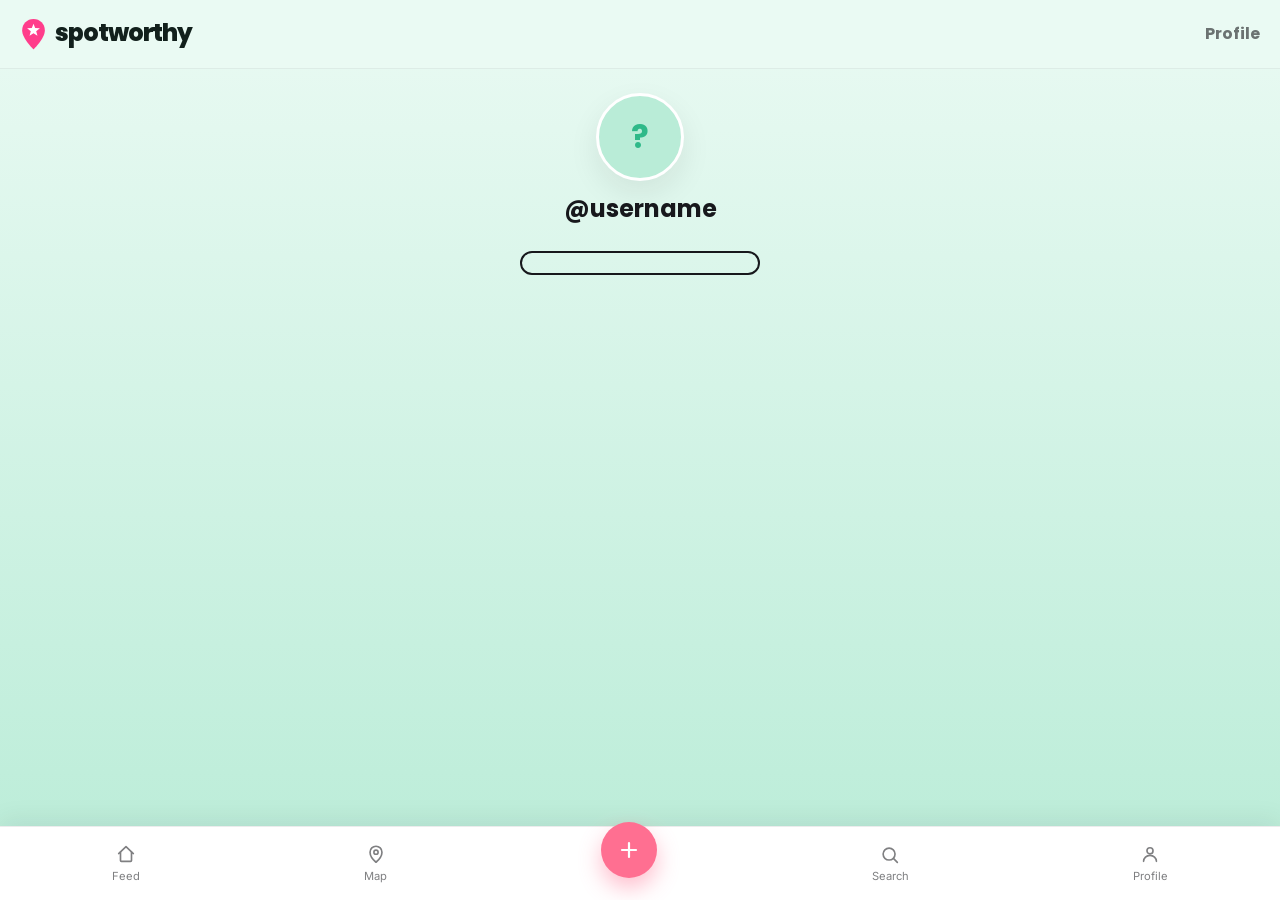
==== commit 1b0f4f67: "Translate bruker.html content to English Updated Norwegian language to English for better accessibil" ====
--- a/bruker.html
+++ b/bruker.html
@@ -1,9 +1,10 @@
 <!DOCTYPE html>
-<html lang="no">
+<html lang="en">
 <head>
 <meta charset="UTF-8" />
-<meta name="viewport" content="width=device-width, initial-scale=1.0" />
-<title>Profil — spotworthy</title>
+<meta name="viewport" content="width=device-width, initial-scale=1, viewport-fit=cover" />
+<meta name="theme-color" content="#eafaf3" />
+<title>Profile — spotworthy</title>
 <link rel="preconnect" href="https://fonts.googleapis.com">
 <link rel="preconnect" href="https://fonts.gstatic.com" crossorigin>
 <link href="https://fonts.googleapis.com/css2?family=Poppins:wght@600;700;800&family=Inter:wght@400;500;600&display=swap" rel="stylesheet">
@@ -17,7 +18,7 @@
   <a href="feed.html" class="logo">
     <svg class="logo-pin" viewBox="0 0 100 120" aria-hidden="true"><path d="M50 4 C26 4 8 22 8 46 C8 76 50 116 50 116 C50 116 92 76 92 46 C92 22 74 4 50 4 Z" fill="#FF3D8B"/><path stroke-linejoin="round" d="M50 21 L56.2 37.5 L73.8 38.3 L60 49.2 L64.7 66.2 L50 56.5 L35.3 66.2 L40 49.2 L26.2 38.3 L43.8 37.5 Z" fill="#fff"/></svg><span class="logo-word">spotworthy</span>
   </a>
-  <span class="app-topbar-title">Profil</span>
+  <span class="app-topbar-title">Profile</span>
 </header>
 
 <main class="app-main">
@@ -26,7 +27,7 @@
       <img id="viewed-avatar-img" src="" alt="" hidden>
       <span id="viewed-avatar-initial">?</span>
     </div>
-    <h2 id="viewed-username">@brukernavn</h2>
+    <h2 id="viewed-username">@username</h2>
     <p id="viewed-name" class="profile-name"></p>
     <p id="viewed-bio" class="viewed-bio"></p>
     <button type="button" class="btn btn-outline auth-submit" id="viewed-friend-btn" style="max-width: 240px; margin: 16px auto 0;"></button>
@@ -39,11 +40,11 @@
         <path d="M8 10V7a4 4 0 0 1 8 0v3" stroke="currentColor" stroke-width="1.6"/>
       </svg>
     </div>
-    <h2>Dette er en privat konto</h2>
-    <p>Send en venneforespørsel for å se anmeldelsene til denne brukeren.</p>
-  </div>
-
-  <h3 class="my-posts-title" id="viewed-posts-title" hidden>Anmeldelser</h3>
+    <h2>This account is private</h2>
+    <p>Send a friend request to see this user's reviews.</p>
+  </div>
+
+  <h3 class="my-posts-title" id="viewed-posts-title" hidden>Reviews</h3>
   <div id="viewed-posts" class="feed-list"></div>
 </main>
 
@@ -55,6 +56,20 @@
     </svg>
     <span>Feed</span>
   </a>
+
+  <a href="kart.html" class="bottom-nav-item">
+    <svg width="22" height="22" viewBox="0 0 24 24" fill="none" xmlns="http://www.w3.org/2000/svg">
+      <path d="M12 21s-6.5-5.6-6.5-11a6.5 6.5 0 0 1 13 0c0 5.4-6.5 11-6.5 11Z" stroke="currentColor" stroke-width="1.8" stroke-linejoin="round"/>
+      <circle cx="12" cy="10" r="2.3" stroke="currentColor" stroke-width="1.8"/>
+    </svg>
+    <span>Map</span>
+  </a>
+
+  <button type="button" class="bottom-nav-fab" id="create-post-trigger" aria-label="New post">
+    <svg width="24" height="24" viewBox="0 0 24 24" fill="none" xmlns="http://www.w3.org/2000/svg">
+      <path d="M12 5v14M5 12h14" stroke="currentColor" stroke-width="2.2" stroke-linecap="round"/>
+    </svg>
+  </button>
 
   <button type="button" class="bottom-nav-item" id="search-trigger">
     <span class="nav-icon-wrap">
@@ -64,13 +79,7 @@
       </svg>
       <span class="nav-badge" hidden></span>
     </span>
-    <span>Søk</span>
-  </button>
-
-  <button type="button" class="bottom-nav-fab" id="create-post-trigger" aria-label="Nytt innlegg">
-    <svg width="24" height="24" viewBox="0 0 24 24" fill="none" xmlns="http://www.w3.org/2000/svg">
-      <path d="M12 5v14M5 12h14" stroke="currentColor" stroke-width="2.2" stroke-linecap="round"/>
-    </svg>
+    <span>Search</span>
   </button>
 
   <a href="profil.html" class="bottom-nav-item">
@@ -78,7 +87,7 @@
       <circle cx="12" cy="8.5" r="3.3" stroke="currentColor" stroke-width="1.8"/>
       <path d="M5 20c0-3.6 3.13-6.5 7-6.5s7 2.9 7 6.5" stroke="currentColor" stroke-width="1.8" stroke-linecap="round"/>
     </svg>
-    <span>Profil</span>
+    <span>Profile</span>
   </a>
 </nav>
 
@@ -86,19 +95,19 @@
 <div class="sheet-overlay" id="search-overlay">
   <div class="sheet">
     <div class="sheet-head">
-      <h3>Venner</h3>
-      <button class="modal-close" id="search-close" aria-label="Lukk">
+      <h3>Friends</h3>
+      <button class="modal-close" id="search-close" aria-label="Close">
         <svg width="16" height="16" viewBox="0 0 24 24" fill="none" xmlns="http://www.w3.org/2000/svg">
           <path d="M5 5l14 14M19 5 5 19" stroke="currentColor" stroke-width="2" stroke-linecap="round"/>
         </svg>
       </button>
     </div>
     <div class="tab-bar">
-      <button type="button" class="tab-btn active" data-tab="search">Søk</button>
-      <button type="button" class="tab-btn" data-tab="requests">Forespørsler <span class="tab-badge" id="requests-badge" hidden>0</span></button>
+      <button type="button" class="tab-btn active" data-tab="search">Search</button>
+      <button type="button" class="tab-btn" data-tab="requests">Requests <span class="tab-badge" id="requests-badge" hidden>0</span></button>
     </div>
     <div class="tab-panel" data-panel="search">
-      <input type="text" id="search-input" class="text-input" placeholder="Søk navn eller brukernavn">
+      <input type="text" id="search-input" class="text-input" autocapitalize="none" autocorrect="off" enterkeyhint="search" placeholder="Search by name or username">
       <div id="search-results" class="search-results"></div>
     </div>
     <div class="tab-panel" data-panel="requests" hidden>
@@ -111,22 +120,22 @@
 <div class="sheet-overlay" id="create-overlay">
   <div class="sheet">
     <div class="sheet-head">
-      <h3>Nytt innlegg</h3>
-      <button class="modal-close" id="create-close" aria-label="Lukk">
+      <h3>New post</h3>
+      <button class="modal-close" id="create-close" aria-label="Close">
         <svg width="16" height="16" viewBox="0 0 24 24" fill="none" xmlns="http://www.w3.org/2000/svg">
           <path d="M5 5l14 14M19 5 5 19" stroke="currentColor" stroke-width="2" stroke-linecap="round"/>
         </svg>
       </button>
     </div>
     <form id="create-form">
-      <label class="field-label">Bilde</label>
+      <label class="field-label">Photo</label>
       <label class="photo-upload" for="post-photo">
         <input type="file" id="post-photo" accept="image/*" hidden>
-        <span id="photo-preview-text">Trykk for å legge til bilde fra stedet</span>
+        <span id="photo-preview-text">Tap to add a photo from the place</span>
         <img id="photo-preview-img" hidden alt="">
       </label>
 
-      <label class="field-label">Vurdering</label>
+      <label class="field-label">Rating</label>
       <div class="star-picker" id="star-picker">
         <button type="button" class="star-btn" data-star="1">★</button>
         <button type="button" class="star-btn" data-star="2">★</button>
@@ -135,45 +144,45 @@
         <button type="button" class="star-btn" data-star="5">★</button>
       </div>
 
-      <label class="field-label" for="post-date">Dato</label>
+      <label class="field-label" for="post-date">Date</label>
       <input class="text-input" id="post-date" type="date">
 
-      <label class="field-label" for="post-text">Tekst <span class="char-hint" id="char-count">0/100</span></label>
-      <textarea class="text-input" id="post-text" maxlength="100" rows="3" placeholder="Hva syntes du om stedet?"></textarea>
-
-      <label class="field-label" for="post-place">Stedsnavn</label>
-      <input class="text-input" id="post-place" type="text" placeholder="F.eks. Kafe Solvang">
-
-      <label class="field-label" for="post-address">Adresse (valgfritt)</label>
-      <input class="text-input" id="post-address" type="text" placeholder="F.eks. Karl Johans gate 1, Oslo">
-      <p class="field-hint">Skriv en ekte adresse — da fungerer kartlenken under innlegget.</p>
-
-      <label class="field-label">Merkelapper (valgfritt)</label>
+      <label class="field-label" for="post-text">Text <span class="char-hint" id="char-count">0/100</span></label>
+      <textarea class="text-input" id="post-text" maxlength="100" rows="3" placeholder="What did you think of the place?"></textarea>
+
+      <label class="field-label" for="post-place">Place name</label>
+      <input class="text-input" id="post-place" type="text" placeholder="E.g. Cafe Solvang">
+
+      <label class="field-label" for="post-address">Address (optional)</label>
+      <input class="text-input" id="post-address" type="text" placeholder="E.g. Karl Johans gate 1, Oslo">
+      <p class="field-hint">Enter a real address so the map link on the post works.</p>
+
+      <label class="field-label">Tags (optional)</label>
       <div class="tag-picker" id="tag-picker">
-        <button type="button" class="tag-chip" data-tag="kaffe">Kaffe</button>
+        <button type="button" class="tag-chip" data-tag="coffee">Coffee</button>
         <button type="button" class="tag-chip" data-tag="cappuccino">Cappuccino</button>
         <button type="button" class="tag-chip" data-tag="latte">Caffe latte</button>
         <button type="button" class="tag-chip" data-tag="pizza">Pizza</button>
         <button type="button" class="tag-chip" data-tag="burger">Burger</button>
         <button type="button" class="tag-chip" data-tag="sushi">Sushi</button>
         <button type="button" class="tag-chip" data-tag="milkshake">Milkshake</button>
-        <button type="button" class="tag-chip" data-tag="brunsj">Brunsj</button>
+        <button type="button" class="tag-chip" data-tag="brunch">Brunch</button>
         <button type="button" class="tag-chip" data-tag="dessert">Dessert</button>
-        <button type="button" class="tag-chip" data-tag="salat">Salat</button>
+        <button type="button" class="tag-chip" data-tag="salad">Salad</button>
       </div>
       <div class="custom-tag-row">
-        <input type="text" id="custom-tag-input" class="text-input" placeholder="Legg til eget matord (f.eks. taco)">
-        <button type="button" class="btn btn-outline btn-sm" id="add-custom-tag">Legg til</button>
+        <input type="text" id="custom-tag-input" class="text-input" placeholder="Add your own tag (e.g. taco)">
+        <button type="button" class="btn btn-outline btn-sm" id="add-custom-tag">Add</button>
       </div>
       <div class="custom-tags" id="custom-tags-list"></div>
 
-      <label class="field-label">Synlighet</label>
+      <label class="field-label">Visibility</label>
       <div class="visibility-toggle" id="visibility-toggle">
-        <button type="button" class="vis-btn active" data-vis="offentlig">Offentlig</button>
-        <button type="button" class="vis-btn" data-vis="venner">Kun venner</button>
-      </div>
-
-      <button type="submit" class="btn btn-primary btn-lg auth-submit">Publiser</button>
+        <button type="button" class="vis-btn active" data-vis="offentlig">Public</button>
+        <button type="button" class="vis-btn" data-vis="venner">Friends only</button>
+      </div>
+
+      <button type="submit" class="btn btn-primary btn-lg auth-submit">Publish</button>
     </form>
   </div>
 </div>
@@ -181,21 +190,21 @@
 <!-- IMAGE CROP -->
 <div class="crop-overlay" id="crop-overlay">
   <div class="crop-box">
-    <h3>Tilpass bildet</h3>
+    <h3>Adjust your photo</h3>
     <div class="crop-viewport" id="crop-viewport">
       <img id="crop-image" alt="">
     </div>
     <input type="range" id="crop-zoom" class="crop-zoom" min="1" max="3" step="0.01" value="1">
     <div class="crop-actions">
-      <button type="button" class="btn btn-outline" id="crop-cancel">Avbryt</button>
-      <button type="button" class="btn btn-primary" id="crop-confirm">Bruk bilde</button>
+      <button type="button" class="btn btn-outline" id="crop-cancel">Cancel</button>
+      <button type="button" class="btn btn-primary" id="crop-confirm">Use photo</button>
     </div>
   </div>
 </div>
 
 <!-- PHOTO LIGHTBOX -->
 <div class="lightbox-overlay" id="lightbox-overlay">
-  <button class="lightbox-close" id="lightbox-close" aria-label="Lukk">
+  <button class="lightbox-close" id="lightbox-close" aria-label="Close">
     <svg width="20" height="20" viewBox="0 0 24 24" fill="none" xmlns="http://www.w3.org/2000/svg">
       <path d="M5 5l14 14M19 5 5 19" stroke="currentColor" stroke-width="2" stroke-linecap="round"/>
     </svg>
--- a/style.css
+++ b/style.css
@@ -108,22 +108,23 @@
   display: flex;
   align-items: center;
   gap: 8px;
-  font-family: var(--font-heading);
-  font-weight: 700;
-  font-size: 1.25rem;
-  color: var(--black);
-}
-
-.logo-mark {
-  width: 30px;
-  height: 30px;
-  border-radius: 9px;
-  background: var(--pink-logo);
-  display: flex;
-  align-items: center;
-  justify-content: center;
+  font-family: 'Bricolage Grotesque', var(--font-heading);
+  font-weight: 800;
+  font-size: 1.5rem;
+  letter-spacing: -0.045em;
+  line-height: 1;
+  color: #12201C;
+}
+
+.logo-pin {
+  display: block;
+  width: 1.125em;
+  height: 1.35em;
+  min-width: 1.125em;
   flex-shrink: 0;
 }
+
+.logo-word { display: inline-block; padding-bottom: 0.08em; }
 
 .back-link {
   font-weight: 500;
@@ -573,7 +574,7 @@
   background: linear-gradient(180deg, var(--mint) 0%, var(--mint-mid) 100%);
 }
 
-.auth-logo { font-family: var(--font-heading); font-weight: 700; font-size: 1.3rem; color: var(--black); }
+.auth-logo { font-size: 1.7rem; }
 
 .auth-card {
   width: 100%;
@@ -1077,20 +1078,26 @@
 
 .my-posts-title { margin-top: 36px; margin-bottom: 16px; font-size: 1.1rem; }
 
-/* Friends list (profile page) */
-.friends-list { display: flex; flex-direction: column; gap: 8px; }
-.friend-row {
-  display: flex;
-  align-items: center;
-  gap: 12px;
-  background: var(--white);
-  border-radius: var(--radius-md);
-  padding: 12px 14px;
+/* Friends grid (profile page) */
+.friends-list { display: grid; grid-template-columns: repeat(auto-fill, minmax(130px, 1fr)); gap: 12px; }
+.friend-card {
+  display: flex;
+  flex-direction: column;
+  align-items: center;
+  gap: 2px;
+  text-align: center;
+  background: var(--white);
+  border-radius: var(--radius-lg);
+  padding: 18px 10px 14px;
   box-shadow: var(--shadow-card);
-}
+  transition: transform 0.15s ease;
+}
+.friend-card:hover { transform: translateY(-2px); }
+.friend-card strong { font-size: 0.92rem; margin-top: 8px; word-break: break-word; }
+.friend-handle { font-size: 0.8rem; color: rgba(23, 24, 28, 0.55); word-break: break-all; }
 .friend-avatar {
-  width: 38px;
-  height: 38px;
+  width: 64px;
+  height: 64px;
   border-radius: 50%;
   background: var(--mint-mid);
   color: var(--mint-deep);
@@ -1099,12 +1106,102 @@
   justify-content: center;
   font-family: var(--font-heading);
   font-weight: 700;
+  font-size: 1.4rem;
   flex-shrink: 0;
   overflow: hidden;
+  box-shadow: 0 0 0 3px var(--white), 0 0 0 5px var(--pink-light);
 }
 .friend-avatar img { width: 100%; height: 100%; object-fit: cover; }
-.friend-info { display: flex; flex-direction: column; }
-.friend-info span { font-size: 0.82rem; color: rgba(23, 24, 28, 0.55); }
+
+/* Friends strip (feed) */
+.friends-strip {
+  display: flex;
+  gap: 14px;
+  overflow-x: auto;
+  padding: 4px 2px 14px;
+  margin-bottom: 8px;
+  scrollbar-width: none;
+}
+.friends-strip::-webkit-scrollbar { display: none; }
+.strip-item {
+  display: flex;
+  flex-direction: column;
+  align-items: center;
+  gap: 6px;
+  flex-shrink: 0;
+  width: 66px;
+  background: none;
+  border: 0;
+  padding: 0;
+  font: inherit;
+  color: var(--black);
+  cursor: pointer;
+}
+.strip-avatar {
+  width: 58px;
+  height: 58px;
+  border-radius: 50%;
+  background: var(--mint-mid);
+  color: var(--mint-deep);
+  display: flex;
+  align-items: center;
+  justify-content: center;
+  font-family: var(--font-heading);
+  font-weight: 700;
+  font-size: 1.2rem;
+  overflow: hidden;
+  box-shadow: 0 0 0 2px var(--white), 0 0 0 4px var(--pink);
+}
+.strip-avatar img { width: 100%; height: 100%; object-fit: cover; }
+.strip-add .strip-avatar { background: var(--white); color: var(--pink); font-size: 1.6rem; box-shadow: 0 0 0 2px var(--pink-light); }
+.strip-name { font-size: 0.74rem; font-weight: 600; max-width: 66px; overflow: hidden; text-overflow: ellipsis; white-space: nowrap; }
+.strip-item:hover .strip-avatar { transform: scale(1.05); }
+.strip-avatar { transition: transform 0.15s ease; }
+
+/* Search tools (feed) */
+.search-tools { margin: -8px 0 20px; }
+.chip-row { display: flex; flex-wrap: wrap; align-items: center; gap: 8px; }
+.chip {
+  border: 0;
+  background: var(--white);
+  color: rgba(23, 24, 28, 0.7);
+  font: inherit;
+  font-size: 0.82rem;
+  font-weight: 600;
+  padding: 7px 14px;
+  border-radius: 999px;
+  cursor: pointer;
+  box-shadow: var(--shadow-card);
+}
+.chip.active { background: var(--pink); color: var(--white); }
+.chip-divider { width: 1px; height: 20px; background: rgba(23, 24, 28, 0.15); margin: 0 2px; }
+.search-summary { margin-top: 12px; font-size: 0.9rem; color: rgba(23, 24, 28, 0.7); }
+.search-summary:empty { display: none; }
+.summary-avg { margin-left: 6px; font-weight: 600; }
+.summary-avg .stars { font-size: 0.95rem; }
+
+/* Likes */
+.feed-meta-right { display: flex; align-items: center; gap: 10px; }
+.like-btn {
+  display: inline-flex;
+  align-items: center;
+  gap: 4px;
+  background: none;
+  border: 0;
+  padding: 4px 6px;
+  font: inherit;
+  font-size: 0.85rem;
+  font-weight: 600;
+  color: rgba(23, 24, 28, 0.5);
+  cursor: pointer;
+  border-radius: 999px;
+}
+.like-btn .heart-path { fill: none; stroke: currentColor; stroke-width: 1.8; stroke-linejoin: round; }
+.like-btn:hover { color: var(--pink); }
+.like-btn.liked { color: var(--pink); }
+.like-btn.liked .heart-path { fill: var(--pink); stroke: var(--pink); }
+.like-btn.liked svg { animation: like-pop 0.25s ease; }
+@keyframes like-pop { 0% { transform: scale(0.7); } 60% { transform: scale(1.25); } 100% { transform: scale(1); } }
 
 /* Responsive */
 @media (max-width: 900px) {
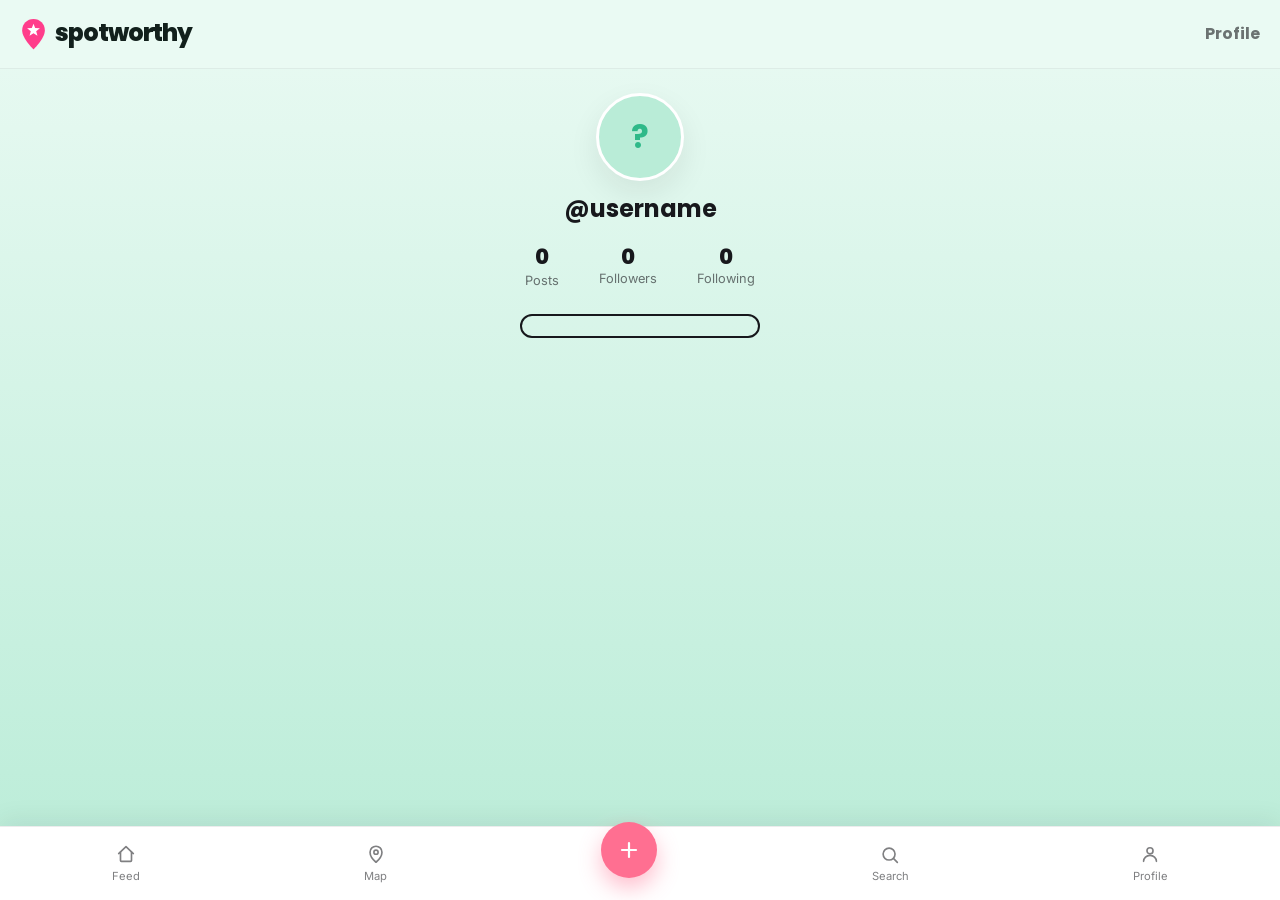
==== commit fb49e082: "Follow/followers, half stars, swipeable map reviews, tag search, photo fix" ====
--- a/bruker.html
+++ b/bruker.html
@@ -30,6 +30,11 @@
     <h2 id="viewed-username">@username</h2>
     <p id="viewed-name" class="profile-name"></p>
     <p id="viewed-bio" class="viewed-bio"></p>
+    <div class="follow-stats">
+      <div class="stat"><strong id="viewed-posts-count">0</strong><span>Posts</span></div>
+      <button type="button" class="stat stat-btn" id="viewed-followers-btn"><strong id="viewed-followers-count">0</strong><span>Followers</span></button>
+      <button type="button" class="stat stat-btn" id="viewed-following-btn"><strong id="viewed-following-count">0</strong><span>Following</span></button>
+    </div>
     <button type="button" class="btn btn-outline auth-submit" id="viewed-friend-btn" style="max-width: 240px; margin: 16px auto 0;"></button>
   </div>
 
@@ -41,7 +46,7 @@
       </svg>
     </div>
     <h2>This account is private</h2>
-    <p>Send a friend request to see this user's reviews.</p>
+    <p>Follow this account to see their reviews. They need to approve your request first.</p>
   </div>
 
   <h3 class="my-posts-title" id="viewed-posts-title" hidden>Reviews</h3>
@@ -91,11 +96,26 @@
   </a>
 </nav>
 
+<!-- FOLLOWING / FOLLOWERS SHEET -->
+<div class="sheet-overlay" id="people-overlay">
+  <div class="sheet">
+    <div class="sheet-head">
+      <h3 id="people-title">Following</h3>
+      <button class="modal-close" id="people-close" aria-label="Close">
+        <svg width="16" height="16" viewBox="0 0 24 24" fill="none" xmlns="http://www.w3.org/2000/svg">
+          <path d="M5 5l14 14M19 5 5 19" stroke="currentColor" stroke-width="2" stroke-linecap="round"/>
+        </svg>
+      </button>
+    </div>
+    <div id="people-list" class="search-results"></div>
+  </div>
+</div>
+
 <!-- SEARCH SHEET -->
 <div class="sheet-overlay" id="search-overlay">
   <div class="sheet">
     <div class="sheet-head">
-      <h3>Friends</h3>
+      <h3>Find people</h3>
       <button class="modal-close" id="search-close" aria-label="Close">
         <svg width="16" height="16" viewBox="0 0 24 24" fill="none" xmlns="http://www.w3.org/2000/svg">
           <path d="M5 5l14 14M19 5 5 19" stroke="currentColor" stroke-width="2" stroke-linecap="round"/>
@@ -107,7 +127,7 @@
       <button type="button" class="tab-btn" data-tab="requests">Requests <span class="tab-badge" id="requests-badge" hidden>0</span></button>
     </div>
     <div class="tab-panel" data-panel="search">
-      <input type="text" id="search-input" class="text-input" autocapitalize="none" autocorrect="off" enterkeyhint="search" placeholder="Search by name or username">
+      <input type="text" id="search-input" class="text-input" autocapitalize="none" autocorrect="off" enterkeyhint="search" placeholder="Search people or #tags">
       <div id="search-results" class="search-results"></div>
     </div>
     <div class="tab-panel" data-panel="requests" hidden>
--- a/style.css
+++ b/style.css
@@ -19,19 +19,25 @@
 
 * { box-sizing: border-box; }
 
-html { scroll-behavior: smooth; }
+html {
+  scroll-behavior: smooth;
+  -webkit-text-size-adjust: 100%;
+  background: var(--mint-mid);
+}
 
 body {
   margin: 0;
   font-family: var(--font-body);
   color: var(--black);
   background: linear-gradient(180deg, var(--mint) 0%, var(--mint-mid) 100%);
-  background-attachment: fixed;
+  min-height: 100vh;
+  min-height: 100dvh;
   line-height: 1.5;
+  -webkit-tap-highlight-color: transparent;
 }
 
 img, svg { display: block; }
-img[hidden] { display: none; }
+[hidden] { display: none !important; }
 
 .container {
   max-width: 1160px;
@@ -531,10 +537,14 @@
   border: 1px solid rgba(23, 24, 28, 0.15);
   background: var(--white);
   font-family: var(--font-body);
-  font-size: 0.98rem;
+  font-size: 1rem; /* 16px: under dette zoomer iOS Safari inn på feltet */
   color: var(--black);
   resize: vertical;
-}
+  -webkit-appearance: none;
+  appearance: none;
+}
+input[type="date"].text-input { min-height: 50px; }
+input[type="search"].text-input::-webkit-search-cancel-button { -webkit-appearance: none; }
 .text-input:focus {
   outline: none;
   border-color: var(--pink);
@@ -605,7 +615,8 @@
 .app-body {
   background: linear-gradient(180deg, var(--mint) 0%, var(--mint-mid) 100%);
   min-height: 100vh;
-  padding-bottom: 100px;
+  min-height: 100dvh;
+  padding-bottom: calc(100px + env(safe-area-inset-bottom));
 }
 
 .app-topbar {
@@ -633,7 +644,8 @@
   bottom: 0;
   left: 0;
   right: 0;
-  height: 74px;
+  height: calc(74px + env(safe-area-inset-bottom));
+  padding-bottom: env(safe-area-inset-bottom);
   background: var(--white);
   border-top: 1px solid rgba(23, 24, 28, 0.08);
   display: flex;
@@ -707,6 +719,9 @@
   width: 100%;
   max-width: 480px;
   max-height: 86vh;
+  max-height: 86dvh;
+  -webkit-overflow-scrolling: touch;
+  padding-bottom: calc(32px + env(safe-area-inset-bottom));
   overflow-y: auto;
   background: var(--white);
   border-radius: 24px 24px 0 0;
@@ -1203,19 +1218,406 @@
 .like-btn.liked svg { animation: like-pop 0.25s ease; }
 @keyframes like-pop { 0% { transform: scale(0.7); } 60% { transform: scale(1.25); } 100% { transform: scale(1); } }
 
+/* Hero: forklaring + stor CTA */
+.hero-lead {
+  margin-top: 18px;
+  max-width: 470px;
+  font-size: 1.15rem;
+  line-height: 1.55;
+  color: rgba(23, 24, 28, 0.78);
+}
+.btn-xl { padding: 18px 44px; font-size: 1.2rem; font-weight: 700; box-shadow: 0 14px 30px rgba(255, 111, 145, 0.4); }
+.hero-note { margin-top: 14px; font-size: 0.9rem; color: rgba(23, 24, 28, 0.6); }
+.hero-note a { color: var(--black); font-weight: 600; text-decoration: underline; text-underline-offset: 3px; }
+.hero-note a:hover { color: var(--pink); }
+
+/* Anbefalinger på forsiden */
+.recs { padding: 24px 0 88px; }
+.recs h2 { font-size: clamp(1.7rem, 3vw, 2.3rem); font-weight: 800; text-align: center; }
+.recs-sub { margin-top: 10px; text-align: center; color: rgba(23, 24, 28, 0.7); }
+.recs-grid {
+  margin-top: 36px;
+  display: grid;
+  grid-template-columns: repeat(auto-fill, minmax(260px, 1fr));
+  gap: 24px;
+}
+.rec-card { display: flex; flex-direction: column; }
+.rec-card .feed-photo { flex-shrink: 0; }
+.rec-card .feed-text { flex-grow: 1; }
+.recs-cta { margin-top: 44px; text-align: center; }
+
 /* Responsive */
 @media (max-width: 900px) {
   .hero-inner { grid-template-columns: 1fr; }
-  .hero-visual { min-height: 320px; order: 1; }
-  .hero-copy { order: 2; }
+  .hero-copy { order: 1; }
+  .hero-visual { min-height: 320px; order: 2; }
   .feature-grid, .steps { grid-template-columns: 1fr; }
 }
 
 @media (max-width: 720px) {
   .hero { padding: 48px 0 64px; }
+  .hero-lead { font-size: 1.05rem; }
+  .hero-btn { display: flex; width: 100%; }
+  .recs { padding-bottom: 64px; }
+  .recs-cta .btn { display: flex; width: 100%; }
   .polaroid { width: 190px; }
   .polaroid--back { left: 60px; top: 0; }
   .polaroid--front { left: 0; top: 70px; }
   .cta-card { padding: 44px 24px; }
   .auth-card { padding: 32px 22px; }
 }
+
+/* ---------------- Mobile polish ---------------- */
+html { scroll-padding-top: 88px; }
+
+/* Closed drawer must not cast its shadow into the viewport */
+.drawer:not(.open) { box-shadow: none; }
+.drawer, .sheet, .modal, .crop-box { overscroll-behavior: contain; }
+
+/* Lock page scroll behind any open overlay */
+body:has(.drawer.open, .modal-overlay.open, .sheet-overlay.open, .crop-overlay.open, .lightbox-overlay.open) {
+  overflow: hidden;
+}
+
+/* Comfortable touch targets on phones and tablets */
+@media (pointer: coarse) {
+  .menu-toggle { width: 44px; height: 44px; margin-right: -6px; }
+  .logo { min-height: 44px; }
+  .btn-sm { min-height: 44px; padding: 10px 18px; }
+  .chip, .tag-chip, .vis-btn { min-height: 44px; }
+  .chip { display: inline-flex; align-items: center; }
+  .tab-btn { min-height: 44px; }
+  .star-btn { min-width: 44px; min-height: 44px; display: inline-flex; align-items: center; justify-content: center; }
+  .star-picker { gap: 0; margin-left: -6px; }
+  .like-btn { min-width: 44px; min-height: 44px; justify-content: center; }
+  .modal-close, .drawer-close, .password-toggle, .remove-tag-btn { min-width: 44px; min-height: 44px; }
+  .modal-close, .drawer-close { width: 44px; height: 44px; }
+  .footer-contact a { display: inline-block; padding: 10px 0; }
+  .footer-links a, .feed-author-link, .post-address-line { display: inline-flex; align-items: center; min-height: 44px; }
+  .drawer-link { padding: 16px 4px; }
+  /* Map pin is small visually but gets a 44px hit area */
+  .pin-badge { position: absolute; }
+  .pin-badge::after { content: ""; position: absolute; inset: -9px; }
+  .btn:hover, .btn-primary:hover { transform: none; }
+}
+
+/* Small phones (iPhone SE / 360px Android) */
+@media (max-width: 400px) {
+  .container { padding-left: 18px; padding-right: 18px; }
+  .hero-copy h1 { font-size: 2.35rem; }
+  .app-main { padding-left: 14px; padding-right: 14px; }
+  .sheet { padding-left: 18px; padding-right: 18px; }
+  .auth-page { padding-left: 14px; padding-right: 14px; }
+  .auth-card { padding: 28px 18px; }
+  .bottom-nav-item { padding-left: 4px; padding-right: 4px; font-size: 0.68rem; }
+  .crop-box { width: calc(100vw - 24px); padding: 20px 16px; }
+  .chip-row { gap: 6px; }
+}
+
+/* Short landscape phones: keep sheets scrollable and nav compact */
+@media (max-height: 520px) {
+  .sheet { max-height: 94dvh; }
+  .bottom-nav { height: calc(60px + env(safe-area-inset-bottom)); }
+  .bottom-nav-fab { transform: translateY(-8px); width: 50px; height: 50px; }
+}
+
+@media (max-width: 480px) {
+  .photo-upload { aspect-ratio: 16 / 9; }
+  .bottom-nav-item { min-width: 56px; }
+}
+
+/* ---------------- Map page (kart.html) ---------------- */
+.map-body {
+  padding-bottom: 0;
+  height: 100vh;
+  height: 100dvh;
+  display: flex;
+  flex-direction: column;
+  overflow: hidden;
+}
+.map-main {
+  position: relative;
+  z-index: 0;           /* keeps Leaflet's internal z-indexes below the nav and sheets */
+  flex: 1;
+  min-height: 0;
+  margin-bottom: calc(74px + env(safe-area-inset-bottom));
+}
+.map { position: absolute; inset: 0; background: var(--mint); font-family: var(--font-body); }
+.map .leaflet-container { font-family: var(--font-body); }
+
+.map-filters {
+  position: absolute;
+  top: 12px;
+  left: 12px;
+  right: 64px;
+  z-index: 800;
+  display: flex;
+  align-items: center;
+  gap: 8px;
+  overflow-x: auto;
+  scrollbar-width: none;
+  padding: 4px 6px 14px;
+  margin: -4px -6px -14px;
+  pointer-events: none;   /* let drags through the empty parts of the row */
+}
+.map-filters::-webkit-scrollbar { display: none; }
+.map-filters .chip { flex-shrink: 0; pointer-events: auto; box-shadow: 0 2px 8px rgba(23, 24, 28, 0.16); }
+
+.map-status {
+  position: absolute;
+  top: 58px;
+  left: 12px;
+  z-index: 800;
+  max-width: calc(100% - 76px);
+  padding: 8px 14px;
+  border-radius: 999px;
+  background: var(--white);
+  font-size: 0.8rem;
+  box-shadow: 0 4px 14px rgba(23, 24, 28, 0.16);
+}
+
+.map-empty {
+  position: absolute;
+  left: 20px;
+  right: 20px;
+  top: 50%;
+  transform: translateY(-50%);
+  z-index: 800;
+  max-width: 340px;
+  margin: 0 auto;
+  padding: 24px 20px;
+  text-align: center;
+  background: var(--white);
+  border-radius: var(--radius-lg, 20px);
+  box-shadow: 0 12px 32px rgba(23, 24, 28, 0.18);
+}
+.map-empty .empty-icon { margin: 0 auto 10px; }
+.map-empty h2 { font-size: 1.1rem; margin-bottom: 6px; }
+.map-empty p { font-size: 0.9rem; color: rgba(23, 24, 28, 0.7); }
+
+/* Leaflet controls: bigger, rounded, on-brand */
+.map .leaflet-bar { border: none; box-shadow: 0 4px 14px rgba(23, 24, 28, 0.18); border-radius: 12px; overflow: hidden; }
+.map .leaflet-bar a, .map-locate {
+  width: 40px; height: 40px; line-height: 40px;
+  background: var(--white); color: var(--black);
+  border: none; border-bottom: 1px solid rgba(23, 24, 28, 0.08);
+  font-size: 20px;
+}
+.map .leaflet-bar a:last-child { border-bottom: none; }
+.map-locate {
+  display: flex; align-items: center; justify-content: center;
+  margin-top: 10px; cursor: pointer; border-radius: 12px;
+  box-shadow: 0 4px 14px rgba(23, 24, 28, 0.18);
+}
+.map-locate:hover, .map .leaflet-bar a:hover { color: var(--pink); background: var(--white); }
+.map .leaflet-control-attribution { font-size: 10px; background: rgba(255, 255, 255, 0.75); }
+.map .leaflet-top.leaflet-right { top: 0; }
+.map .leaflet-top.leaflet-right .leaflet-control { margin-top: 12px; margin-right: 12px; }
+.map .leaflet-top.leaflet-right .leaflet-control + .leaflet-control { margin-top: 0; }
+
+/* Pink pins */
+.sw-pin-icon { background: none; border: none; }
+.sw-pin {
+  position: relative;
+  width: 40px; height: 48px;
+  color: var(--pink);
+  filter: drop-shadow(0 4px 5px rgba(23, 24, 28, 0.28));
+  transform-origin: 50% 95%;
+  transition: transform 0.15s ease, color 0.15s ease;
+}
+.sw-pin svg { width: 100%; height: 100%; display: block; }
+.sw-pin.selected { transform: scale(1.22); color: #ff3d8b; }
+.sw-pin-count {
+  position: absolute;
+  top: -4px; right: -4px;
+  min-width: 20px; height: 20px; padding: 0 5px;
+  border-radius: 10px;
+  background: var(--black); color: var(--white);
+  font: 700 11px/20px var(--font-body);
+  text-align: center;
+  border: 2px solid var(--white);
+  box-sizing: content-box;
+}
+
+/* Review card (bottom sheet over the map) */
+.map-card {
+  position: absolute;
+  left: 12px; right: 12px; bottom: 12px;
+  z-index: 900;
+  max-width: 520px;
+  max-height: 52%;
+  margin: 0 auto;
+  overflow-y: auto;
+  overscroll-behavior: contain;
+  padding: 16px;
+  background: var(--white);
+  border-radius: 20px;
+  box-shadow: 0 -4px 30px rgba(23, 24, 28, 0.22);
+}
+.map-card-head { display: flex; justify-content: space-between; gap: 12px; align-items: flex-start; }
+.map-card-title { min-width: 0; }
+.map-card-title h3 { font-size: 1.05rem; line-height: 1.25; overflow-wrap: anywhere; }
+.map-card-sub { display: flex; gap: 8px; align-items: center; margin: 4px 0 6px; font-size: 0.85rem; color: rgba(23, 24, 28, 0.7); }
+.map-card .post-address-line { min-height: 0; margin-top: 0; padding: 4px 0; }
+.map-review .vis-pill { font-size: 0.72rem; padding: 2px 8px; }
+.map-reviews { margin-top: 12px; display: grid; gap: 12px; }
+.map-review { display: flex; gap: 12px; padding-top: 12px; border-top: 1px solid rgba(23, 24, 28, 0.08); }
+.map-thumb { flex: 0 0 64px; width: 64px; height: 64px; border-radius: 8px; overflow: hidden; background: linear-gradient(135deg, var(--mint-mid), var(--pink-light)); }
+.map-thumb img { width: 100%; height: 100%; object-fit: cover; }
+.map-thumb-empty { display: flex; width: 100%; height: 100%; align-items: center; justify-content: center; color: var(--pink); }
+.map-review-body { min-width: 0; flex: 1; }
+.map-review-top { display: flex; align-items: center; gap: 8px; }
+.map-review-text { font-size: 0.9rem; margin: 2px 0 4px; overflow-wrap: anywhere; }
+.map-review-meta { display: flex; gap: 8px; align-items: center; font-size: 0.8rem; color: rgba(23, 24, 28, 0.6); }
+
+@media (max-width: 400px) {
+  .bottom-nav-item { padding: 6px 6px; min-width: 50px; }
+}
+@media (max-height: 520px) {
+  .map-card { max-height: 70%; }
+}
+
+/* ---------------- Phone layout: centered hero, footer and polaroids ---------------- */
+@media (max-width: 720px) {
+  .hero-copy { text-align: center; }
+  .hero-copy h1, .hero-lead { margin-left: auto; margin-right: auto; text-wrap: balance; }
+  .hero-lead { text-wrap: pretty; }
+  .hero-spark { margin-bottom: 14px; }
+  .hero-note { text-align: center; }
+  .hero-note a { display: inline-block; margin-top: 2px; }
+
+  /* Keep the two polaroids as one group in the middle of the screen */
+  .hero-visual { min-height: 290px; display: flex; justify-content: center; }
+  .polaroid-stack { width: 290px; height: 290px; flex: none; }
+  .polaroid--back { left: 100px; top: 0; }
+  .polaroid--front { left: 0; top: 66px; }
+
+  .footer-inner { flex-direction: column; align-items: center; text-align: center; }
+  .footer-brand { display: flex; flex-direction: column; align-items: center; }
+  .footer-contact { align-items: center; }
+
+  .page-intro, .features .section-head { text-align: center; }
+  .feature-card, .step { text-align: center; }
+  .feature-card .feature-icon, .step .step-number { display: flex; margin-left: auto; margin-right: auto; }
+}
+
+/* ---------------- Half-star ratings ---------------- */
+.star-row { display: inline-flex; gap: 1px; line-height: 1; vertical-align: middle; }
+.star-row i {
+  font-style: normal;
+  background: linear-gradient(90deg, var(--pink) var(--f, 0%), #efc9d3 var(--f, 0%));
+  -webkit-background-clip: text;
+  background-clip: text;
+  -webkit-text-fill-color: transparent;
+  color: transparent;
+}
+.stars { letter-spacing: 0; }
+
+.star-picker { align-items: center; gap: 2px; }
+.star-btn {
+  background: linear-gradient(90deg, var(--pink) var(--f, 0%), #e2dcdf var(--f, 0%));
+  -webkit-background-clip: text;
+  background-clip: text;
+  -webkit-text-fill-color: transparent;
+  color: transparent;
+  font-size: 2.3rem;
+  padding: 0 3px;
+  -webkit-tap-highlight-color: transparent;
+}
+.star-btn.active { color: transparent; }
+.star-value { margin-left: 10px; font: 700 0.95rem var(--font-body); color: rgba(23, 24, 28, 0.7); white-space: nowrap; }
+@media (pointer: coarse) {
+  .star-picker { margin-left: 0; gap: 0; }
+  .star-btn { min-width: 48px; }
+}
+
+/* ---------------- Following / followers ---------------- */
+.follow-stats { display: flex; justify-content: center; gap: 28px; margin: 18px 0 4px; }
+.stat {
+  display: flex; flex-direction: column; align-items: center; gap: 2px;
+  background: none; border: none; padding: 4px 6px; font-family: var(--font-body); color: var(--black);
+}
+.stat strong { font: 800 1.35rem var(--font-heading); line-height: 1.1; }
+.stat span { font-size: 0.8rem; color: rgba(23, 24, 28, 0.6); }
+.stat-btn { cursor: pointer; border-radius: 12px; }
+.stat-btn:hover span, .stat-btn:focus-visible span { color: var(--pink); }
+@media (pointer: coarse) { .stat-btn { min-width: 72px; min-height: 52px; } }
+
+.people-row-info { flex-direction: row !important; align-items: center; gap: 12px; min-width: 0; flex: 1; }
+.people-avatar {
+  width: 44px; height: 44px; border-radius: 50%; flex: none; overflow: hidden;
+  display: flex; align-items: center; justify-content: center;
+  background: var(--mint-mid); color: var(--mint-deep); font: 700 1.05rem var(--font-heading);
+}
+.people-avatar img { width: 100%; height: 100%; object-fit: cover; }
+.people-names { display: flex; flex-direction: column; min-width: 0; }
+.people-names strong { overflow: hidden; text-overflow: ellipsis; white-space: nowrap; }
+.search-row .btn { flex: none; margin-left: 10px; }
+
+/* ---------------- Search: people, tags and tagged reviews ---------------- */
+.search-section { font: 700 0.8rem var(--font-body); letter-spacing: 0.06em; text-transform: uppercase; color: rgba(23, 24, 28, 0.5); margin: 18px 0 8px; }
+.tag-results { display: flex; flex-wrap: wrap; gap: 8px; }
+.tag-result {
+  border: 1.5px solid rgba(23, 24, 28, 0.12); background: var(--white); color: var(--black);
+  border-radius: 999px; padding: 8px 14px; font: 600 0.9rem var(--font-body); cursor: pointer;
+}
+.tag-result span { color: var(--pink); margin-left: 4px; }
+.tag-result:hover { border-color: var(--pink); }
+.search-posts { margin-top: 4px; gap: 16px; }
+@media (pointer: coarse) { .tag-result { min-height: 40px; } }
+
+/* ---------------- Map: swipeable reviews ---------------- */
+.map-card { padding: 14px 0 12px; }
+.map-card-head { padding: 0 16px; }
+.map-slider-wrap { position: relative; margin-top: 10px; }
+.map-slider {
+  display: flex; overflow-x: auto; scroll-snap-type: x mandatory; scrollbar-width: none;
+  overscroll-behavior-x: contain; -webkit-overflow-scrolling: touch; outline: none;
+}
+.map-slider::-webkit-scrollbar { display: none; }
+.map-slide {
+  flex: 0 0 100%; scroll-snap-align: center; scroll-snap-stop: always;
+  display: flex; gap: 14px; align-items: flex-start; padding: 8px 16px 4px; box-sizing: border-box;
+}
+.map-polaroid {
+  flex: none; width: 118px; background: var(--white); padding: 7px 7px 8px; border-radius: 6px;
+  box-shadow: 0 8px 20px rgba(23, 24, 28, 0.2); transform: rotate(-3deg); margin-top: 2px;
+}
+.map-polaroid-photo { width: 100%; aspect-ratio: 1 / 1; border-radius: 3px; overflow: hidden; background: linear-gradient(135deg, var(--mint-mid), var(--pink-light)); }
+.map-polaroid-photo img { width: 100%; height: 100%; object-fit: cover; }
+.map-polaroid-cap { margin-top: 7px; font-size: 0.72rem; text-align: center; }
+.map-slide-body { flex: 1; min-width: 0; }
+.map-review-top { display: flex; align-items: center; gap: 8px; }
+.map-score { font: 800 1.15rem var(--font-heading); }
+.map-review-empty { color: rgba(23, 24, 28, 0.4); }
+.map-slide-body .post-tags { margin: 6px 0 0; }
+.map-review-meta { display: flex; align-items: center; justify-content: space-between; gap: 8px; margin-top: 8px; font-size: 0.8rem; color: rgba(23, 24, 28, 0.6); }
+.map-review-who { display: flex; gap: 8px; align-items: center; min-width: 0; flex-wrap: wrap; }
+
+.map-nav {
+  position: absolute; top: 50%; transform: translateY(-50%); z-index: 2;
+  width: 32px; height: 32px; border-radius: 50%; border: none; cursor: pointer;
+  background: rgba(255, 255, 255, 0.95); color: var(--black); font-size: 1.3rem; line-height: 1;
+  box-shadow: 0 2px 8px rgba(23, 24, 28, 0.25);
+}
+.map-prev { left: 2px; }
+.map-next { right: 2px; }
+.map-nav[hidden] { display: none; }
+@media (pointer: coarse) { .map-nav { display: none; } }
+
+.map-dots { display: flex; align-items: center; justify-content: center; gap: 7px; margin-top: 8px; }
+.map-dot { width: 8px; height: 8px; padding: 0; border: none; border-radius: 50%; background: #e2dcdf; cursor: pointer; }
+.map-dot.active { background: var(--pink); width: 18px; border-radius: 6px; }
+.map-count { margin-left: 8px; font-size: 0.78rem; color: rgba(23, 24, 28, 0.55); }
+
+/* ---------------- Photo fix: photos must fill the polaroid frame ---------------- */
+.polaroid-photo > img,
+.feed-photo img,
+.post-photo-img,
+.rec-photo-img {
+  width: 100%;
+  height: 100%;
+  max-width: none;
+  object-fit: cover;
+  display: block;
+}
